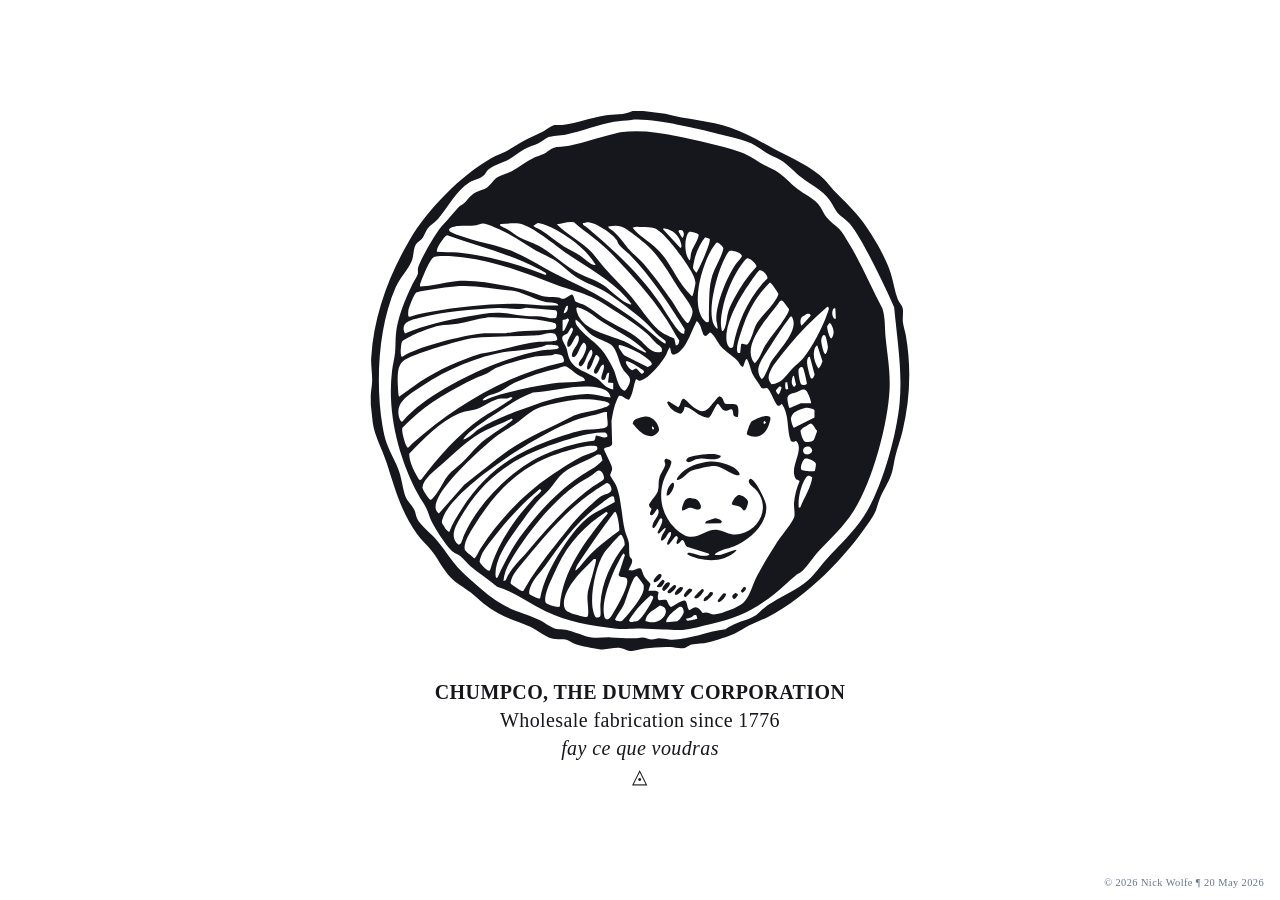
==== public/index.html @ cc437ed2 "created public folder and updated wrangler config" ====
<!DOCTYPE html>
<html lang="en">
<head>
  <meta charset="UTF-8">
  <meta name="viewport" content="width=device-width, initial-scale=1.0">
  <title>ChumpCo, The Dummy Corporation</title>
  <style>
    :root {
      --gap: clamp(1rem, 3vmin, 2.5rem);
      --art-size: min(60vmin, 540px);
    }

    *,
    *::before,
    *::after { box-sizing: border-box; }

    body {
      margin: 0;
      background: #fff;
      color: #16161D;
      font-family: ui-serif, Georgia, "Times New Roman", serif;
      display: grid;
      place-items: center;
      min-height: 100dvh;
      padding: 2rem;
    }

    main {
      display: flex;
      flex-direction: column;
      align-items: center;
      gap: var(--gap);
      text-align: center;
    }

    .art {
      width: var(--art-size);
      height: var(--art-size);
      display: block;
    }
    .art path {
      fill: #16161D;
    }

    .caption {
      margin: 0;
      font-size: clamp(1rem, 1.6vmin + 0.6rem, 1.25rem);
      letter-spacing: 0.02em;
      line-height: 1.4;
    }

    .stamp {
      position: fixed;
      bottom: 0.75rem;
      right: 1rem;
      margin: 0;
      font-size: 0.65rem;
      color: #63768D;
      letter-spacing: 0.04em;
    }
  </style>
</head>
<body>
  <main>
<svg class="art" xmlns="http://www.w3.org/2000/svg" viewBox="0 0 146.47 146.87"><path d="m74.11 0 6.02.76c5.81 1.62 12.12 1.81 17.78 3.8 4.42 1.55 7.79 3.62 11.85 5.78 4.34 2.31 10.32 4.85 13.69 8.37.85.89 1.6 1.93 2.45 2.82 2.9 3.02 5.67 5.42 8.13 8.89 2.74 3.85 5.96 9.22 7.4 13.71.72 2.25 1.07 5.05 1.94 7.17.31.74 1.2 1.71 1.33 2.39.2 1.12-.09 2.62.04 3.8.12 1.06.59 2.4.79 3.53 1.53 8.81 1.17 17.33-.88 26.02-.55 2.32-1.38 4.53-1.95 6.8-.37 1.47-.51 3-.94 4.46-.81 2.76-2.75 5.22-3.59 7.92s-.89 3.03-2.45 5.34c-6.73 9.94-16.97 20.46-27.67 26.04-1.66.86-3.4 1.46-5.04 2.27-1.33.65-2.65 1.63-3.99 2.25-1.99.92-4.96 1.82-7.11 2.37-1.72.44-3.11.33-4.64.64-.47.09-1.18.66-1.68.83-1.38.48-2.7-.07-4.09-.15-1.99-.11-4.94.13-6.94.38-1.07.14-3.04.74-3.97.69-.7-.03-1.88-.74-2.77-.83-1.98-.2-3.62.67-5.72.33-1.79-.29-4.66-.79-6.33-1.35-.9-.3-1.66-.98-2.51-1.21-1.08-.29-2.11-.09-3.18-.18-2.1-.17-4.72-2.46-6.69-3.38-2.87-1.34-5.78-2.04-8.72-3.63-3.21-1.74-4.7-3.34-7.37-5.57-1.41-1.18-3.05-2.05-4.48-3.19-2.85-2.28-4.1-5.56-6.32-8.31-1.29-1.6-2.64-2.65-3.91-4.48-4.56-6.55-5.95-12.32-8.36-19.69-1.17-3.58-3.14-6.91-3.69-10.7l-.53-4.96c.03-.84-.04-1.68 0-2.52.05-1.13.31-2.38.36-3.53.1-2.11-.37-4.51-.24-6.6.71-11.45 4.77-22.36 10.53-32.16 4.78-8.12 13.96-17.53 22.21-22.15 1.16-.65 2.54-1.07 3.71-1.68 1.53-.8 3.04-1.88 4.59-2.72 1.86-1.01 3.85-1.8 5.72-2.79.85-.45 2.32-1.64 3.17-1.74.63-.07 1.33.04 2.01-.03 3.64-.38 7.83-2.02 11.58-2.57 2.5-.37 5.28-.1 7.58-1.23h2.88Zm-3.27 2.43c-1.53.2-3.23.23-4.65.51-4.34.83-8.92 2.6-13.28 3.51-1.3.27-3.6.27-4.69.7-.77.31-1.74 1.24-2.57 1.63-1.26.6-2.58.92-3.88 1.64-1.51.83-2.85 2.04-4.35 2.84-1.59.84-4.51 1.61-5.63 2.88-.3.34-.53.85-.85 1.19-1 1.1-2.76 1.26-4.04 2.07-3.75 2.4-5.78 6.7-8.55 9.92-.81.94-2.2 1.73-2.87 2.64-.53.71-.88 1.85-1.39 2.57-.47.66-1.41 1.09-1.83 1.77-.69 1.11-.57 3.15-1.08 4.44-.85 2.17-3.26 4.68-4.36 7.15-4.79 10.77-5.54 26-3.66 37.52.7 4.27 1.4 5.81 3.26 9.56 1.75 3.54 1.79 4.82 2.61 8.54.59 2.66 1.64 2.84 2.74 4.81.47.84.46 1.76.87 2.61.93 1.89 3.8 4.02 5.22 5.69 2.9 3.42 4.56 6.74 8.15 9.83 2.57 2.21 4.95 4.57 7.76 6.51 4.33 2.99 7.55 3.34 11.99 5.4 1.39.64 3.4 2.29 4.8 2.51.78.12 1.57.05 2.43.2 2.26.4 5.11 1.88 7.13 2.1 1.57.17 3.53-.06 5.16 0 2.14.07 4.14.31 6.35.25.7-.02 1.6-.26 2.27-.25.77 0 1.81.57 2.53.6.55.02 1.32-.36 1.91-.36.96 0 2.23.33 3.24.37 4.48.16 10.33-2.36 14.9-2.84 2.12-1.5 4.22-2.05 6.56-2.91s2.31-1.57 3.97-2.86c2.65-2.06 6.47-3.75 9.38-5.61 3.79-2.41 4.88-4.69 7.74-7.85 3.52-3.88 7.06-6.96 9.99-11.47 4.89-7.54 8.92-21.95 9.73-30.91.79-8.77-.7-17.27-1.49-25.96-2.15-4.83-4.5-9.68-6.96-14.39-1.32-2.52-3.36-6.25-5.16-8.39-.93-1.12-2.43-1.87-3.3-2.94-.79-.97-1.35-2.38-2.11-3.4-2-2.71-5.1-4.14-7.66-6.13-1.95-1.52-3.59-3.55-5.74-4.81-1.1-.65-2.39-1.12-3.52-1.76-1.43-.8-3-2.11-4.44-2.75-1.53-.68-3.84-1.25-5.5-1.7C93.25 5.82 88 4.57 83.2 3.65c-3.26-.62-9.23-1.63-12.4-1.21Z"/><path d="M117.34 125.14c-.48.45-1.18.72-1.69 1.12-1.95 1.56-3.76 3.44-5.76 5.03-5.68 4.5-10.23 6.56-17.32 8.22-2.18.51-5.61 1.41-7.74 1.62-1.39.13-3.67-.08-5.16-.11-2.42-.06-4.89-.33-7.31-.25-2.24.07-3.78.28-6.09-.01-6.83-.85-12.6-1.78-18.86-4.76-4.45-2.12-8.32-5.18-13.03-6.63-2.3-1.97-5.06-3.64-7.33-5.62-.9-.78-1.74-1.92-2.64-2.63-.61-.48-1.35-.69-1.96-1.15-1.74-1.32-4.96-6.38-5.95-8.44-.53-1.09-.82-2.37-1.35-3.44-.63-1.27-1.62-2.61-2.32-3.92-5.29-9.87-8.42-22.23-7.04-33.46.2-1.65.66-3.28.82-4.93s.09-3.37.24-5.03c.4-4.45 2.51-9.53 4.45-13.54.33-.67 1.56-2.55 1.55-3.13 0-1.2-.18-1.06.33-2.3 1.11-2.7 4.72-9.14 6.73-11.14 1.45-1.45 2.44-2.82 3.78-4.25.53-.56 1-.72 1.51-1.13 1.2-.99 1.65-2.16 3.27-3.08.97-.55 2.35-.79 3.19-1.37s1.73-1.99 2.49-2.57c.81-.62 3.13-1.31 4.21-1.87 2.2-1.13 3.95-2.73 6.29-3.78.74-.33 1.65-.55 2.35-.89.75-.36 1.98-1.47 2.64-1.67 1.17-.35 3.06-.3 4.35-.56 4.55-.92 9.28-2.64 13.85-3.66 5.37-.68 10.25 0 15.52 1.09s11.88 2.49 17.09 4.25c2.63.89 3.99 2.11 6.3 3.41 1.41.79 2.99 1.34 4.31 2.28 1.77 1.26 3.23 2.97 4.94 4.29s4.4 2.61 5.75 4.2c.85.99 1.41 2.51 2.22 3.54.99 1.26 2.56 2.26 3.6 3.36.7.74 1.64 2.39 2.21 3.31 3.58 5.75 6.2 12.21 9.39 18.18.81 2.55.62 5.26.87 7.89.45 4.77 1.29 9.01 1.08 13.91-.4 9.51-4.66 25.22-9.79 33.26-2.85 4.47-6.13 7.24-9.58 11.04-1.44 1.59-2.93 3.96-4.42 5.36ZM82.98 63.79c.7-.06.9-.75.93-1.35-1.22-1.88-2.24-3.9-3.47-5.76-4.31-6.48-9.67-12.43-15.08-18.01-3.04-3.14-6.79-5.52-10.08-8.39-1.59-.29-3.12.31-4.67.54 2.77 2.84 6.61 4.62 9.35 7.49 1.3 1.36 2.39 2.98 3.65 4.38 2.36 2.63 4.92 5.09 7.2 7.79 2.47 2.92 4.62 6.55 7.49 9.06 1.4 1.22 2.64 1.53 4.25 2.34zm2.27-3.25.16-1.15c-4.26-6.99-9.08-14.21-14.77-20.12-.86-.9-2.63-2.24-3.24-3.11-.24-.34-.28-.72-.5-1.06-1.11-1.78-5.62-4.72-7.73-4.87-.51-.04-.98.2-1.48.23-.06.73.68.81 1.14 1.2C66.59 38.28 73 44.1 78.89 52.6c1.07 1.55 4.41 7.4 5.89 7.9.15.05.31.09.47.05Zm-24.09-18.7c-1.65-2.78-4.19-5.16-6.8-7.05-1.94-1.41-6.22-4.01-8.55-4.29-.56-.07-1.09.46-1.56.73 0 .24 1.46.83 1.76 1 2.33 1.34 4.27 3.2 6.52 4.63 1.42.89 3.09 1.58 4.46 2.49.65.43 3.45 3.01 4.16 2.5Zm19.06 21.35c0-.24.04-.46-.11-.67-.17-.24-1.34-.99-1.69-1.31-1.35-1.24-2.58-2.76-3.95-3.96-2.69-2.36-6.72-5.44-9.67-7.47-2.79-1.92-6.2-2.81-8.95-4.6-1.8-1.17-3.4-2.96-5.18-4.18s-3.92-2.04-5.78-3.09c-2.53-1.44-4.9-3.15-7.47-4.52-1.44-.77-5.53-2.84-7.02-2.82-.35 0-1.2.39-1.69.47-1.61.26-3.37.04-5.01.27-.52.07-3.05.45-2.23 1.37.22.25 2.36 1.09 2.82 1.26 4.91 1.81 10.13 2.43 15.01 4.53 3.64 1.57 6.96 3.78 10.47 5.6 5.19 2.69 9.83 4.58 14.86 7.8 4.34 2.77 8.4 5.57 12.24 8.98.34.3 3.04 2.69 3.36 2.34ZM35.28 30.71l-.12.39c.05.26 1.8.96 2.17 1.18 1.04.6 2.01 1.51 3.08 2.08 1.63.87 3.6 1.44 5.24 2.31 3.43 1.82 6.54 4.87 9.88 6.91 2.64 1.61 5.46 2.12 8.01 3.98 1.77 1.3 4.88 4.49 6.87 5 .15.04.41.14.45-.1.02-.1-1.09-1.43-1.26-1.62-4.46-5.01-10.7-8.24-16.17-12.01-3.04-2.09-9.78-7.82-13.12-8.22-1.67-.2-3.37.12-5.04.1Zm29.35.71c-.29.31 1.2 1.16 1.44 1.38 1.59 1.41 2.55 2.96 3.89 4.5s3.23 3.01 4.61 4.62c2.33 2.71 5.12 6.53 7.17 9.49 1.11 1.6 2 3.42 3.21 4.94.22.28.82 1.05 1.07 1.22.32.22.47-.07.63-.34.42-.69.96-2.04.86-2.84-.19-1.51-2.66-4.46-3.59-5.88-2.72-4.19-5.2-8.88-8.99-12.23-1.25-1.11-5.31-4.4-6.69-4.82-1.29-.39-2.32-.27-3.62-.03Zm6.6.36c1.78 2.23 4.33 3.62 6.41 5.52 3.98 3.62 5.68 9.43 9.71 13.06.12-.1.21-.18.27-.33.17-.44.67-2.79.69-3.26.07-1.59-2.15-4.78-3.08-6.16-1.46-2.14-5.77-7.93-8.07-8.72-1.18-.4-2.16-.32-3.37-.35-.94-.03-1.61-.27-2.57.24Zm8.46.12-.19.29 4.73 5.1c.49-.31.25-.88.14-1.34-.4-1.74-1.85-3.24-3.53-3.78-.19-.06-1.04-.3-1.15-.27m4.33.49c-.14.04-.32.21-.31.38l1 1.76c.77-.67.56-2.47-.69-2.14m2.64.49c-.63.18-1 2.19-1.05 2.79-.12 1.56.03 3.8 1.14 4.98.18 0 .29-1.61.36-1.92.34-1.5 1.24-2.53 1.76-3.87.14-.37.51-1.14.15-1.39s-1.95-.71-2.36-.59M18 38.25c1.89.14 3.81.06 5.69.24 6.85.68 13.54 2.43 20.03 4.67 1.23.42 2.43.94 3.65 1.39.43.08.48-.24.17-.54-.24-.23-1.45-.83-1.84-1.04-7.85-4.1-16.6-6.2-24.9-9.15-.61 0-3.01 3.51-2.79 4.41Zm72.95-3.92c-1.48 1.9-2.52 4.18-3 6.55-.08.37-.33 1.57-.3 1.85.04.34.68.97.9 1.27.24 0 1.68-3.29 1.88-3.75.44-1.03.91-2.1 1.27-3.17.16-.48.72-1.91.45-2.31l-1.21-.44Zm3.25 1.42c-.34.07-1.39 1.72-1.61 2.1-2.51 4.3-5.61 14.83-2 18.98.35.4.68.78 1.27.55.22-.15.09-1.98.11-2.41.16-3.45-.1-7.07.99-10.4.62-1.87 1.73-3.65 2.43-5.49.14-.38.61-1.61.48-1.91-.14-.34-1.27-1.5-1.66-1.43Zm3.49 2.28c-.78.23-2.29 3.97-2.61 4.83-1.36 3.68-3.53 11.83-1.7 15.37.2.38.48.71.8 1 .2-.14.16-.19.15-.38-.03-.66-.33-1.57-.34-2.31-.04-4.21 2.85-11.31 5.23-14.8.27-.39 1.71-1.96 1.73-2.23.1-.98-2.62-1.67-3.27-1.47ZM79.13 65.45c.34-1.37-.61-1.46-1.42-2.2s-1.53-1.74-2.39-2.52c-1.69-1.51-3.99-3.18-5.89-4.42-2.55-1.67-6.74-4.5-9.38-5.73s-6.37-2.15-9.26-3.21c-8.43-3.1-16.36-6.48-25.43-7.54-1.92-.22-6.44-.71-8.13-.13-.55.19-1.28 1.6-1.57 2.15-.37.68-2.57 5.52-2.22 5.88 3.25-.1 6.44-1.11 9.65-1.44 4.39-.44 9.18.47 13.53 1.22 3.63.62 5.8 1.21 9.2 2.55 2.12.84 3.33.35 5.32.67.44.07.62.4 1.2.36s2.12-1.24 2.38-1.19c.61.11.57 1.63 1.11 2.01.43.3 1.75.61 2.4.95 1.66.86 3.24 2.28 4.85 3.31 3.13 2 7.21 3.61 10 5.95 1.69 1.41 3.51 4.25 6.04 3.34Zm16.44-5.62c.27.2.71-.79.78-.96.5-1.36.49-3.04.94-4.46.34-1.08 1.05-2.44 1.58-3.45 1.62-3.1 3.65-6.03 6.03-8.59.1-.85-2-2.52-2.61-2.27s-2.44 3.14-2.86 3.87c-1.63 2.83-2.99 6.33-3.66 9.53-.42 2.01-.86 4.35-.2 6.33m10.15-16.52c-.24.07-1.81 2.29-2.1 2.7-2.88 3.96-7.36 11.37-6.85 16.4.08.83.76 2.79 1.78 1.78 1.14-6.36 3.82-12.48 8.05-17.36.23-.26 1.25-1.17 1.3-1.35.17-.7-1.37-2.41-2.17-2.17Zm3.35 3.73c-.14-.14-.37-.22-.5-.4-3.07 2.95-5.45 6.84-6.9 10.84-.62 1.71-2.2 5.95-2.04 7.56.06.6.17.88.84.78l.26-2.38c.5-.4 1.07.14 1.47.1 1-.1 2.07-4.48 2.6-5.43 1.31-2.34 4.04-4.54 5.47-7 .19-.32.69-1.15.57-1.47-.14-.35-1.48-2.31-1.78-2.6Zm-58.1 5.84c.04-.24-.14-.36-.33-.45-.65-.29-2.2-.26-3.03-.45-2.79-.65-5.65-2.35-8.48-3.03-4.57-.34-9.2-1.36-13.75-1.34-3.3.01-7.24.66-10.54 1.21-.83.14-1.67.26-2.47.53-.54.35-2.03 4.18-2.13 4.94-.04.31-.19 1.72.24 1.69.38-.02 1.69-.52 2.24-.64 1.22-.28 2.46-.53 3.7-.74 7.57-1.31 15.19-2.07 22.86-2.17 2.54-.03 5.14.38 7.67.46 1.34.04 2.68-.04 4.02 0Zm60.51-1.3c-.14.04-.24.17-.32.28-2.57 3.8-9.49 10.63-7.46 15.61.18.45.42.81.8 1.12 1.32-1.33 1.83-3.21 2.77-4.78 1.57-2.64 3.9-5.01 5.5-7.69.27-.45 1.16-1.82.97-2.26-.05-.12-1.51-2.03-1.61-2.11-.21-.17-.36-.23-.64-.15ZM53.6 53c-.27-.04-.31 0-.46.2-.17.23-.73 1.7-.61 1.84.96-.23 1.15-1.16 1.08-2.04Zm70.58.25c-3.91 3.32-7.52 6.97-10.74 10.97-1.3 1.6-3.92 4.7-4.7 6.45-.65 1.45-.84 2.34.26 3.62 2.68-.04 4.04-2.49 5.63-4.2.95-1.03 2.17-1.87 3.05-2.94 2.42-2.93 5.1-8.13 6.39-11.71.12-.33.65-1.68.52-1.89-.06-.1-.29-.31-.41-.29Zm-67.98.13c-.54.1-.13 1.18-.01 1.53 1.59 4.79 8.57 5.93 12.61 7.66 1.85.8 3.53 2.2 5.35 2.92.26.1.6.35.8.04-3.39-3.59-7.99-5.66-12.1-8.28-1.73-1.11-3.52-2.71-5.41-3.46-.2-.08-1.12-.42-1.24-.4Zm-13.89.13c-2.52.74-5.12-.02-7.7.09-7.19.31-14.53.98-21.52 2.69-2.26.55-5.23 1.23-3.78 4.24 5.4-2.31 11.29-3.55 17.07-4.62 3.26-.61 6.05-1.19 9.43-1 2.15.12 4.33.66 6.48.84 1.25.1 2.71-.01 3.95.12 1.34.14 2.66.7 4.06.46.27-.09.71-1.85 0-2.12l-7.98-.71Zm84.05.23c-.63-.5-.82.83-.83 1.24 0 .55.27 1.67.97 1.5zm-7.81 1.44c-.1.03-1.13.71-1.23.81-.52.53-.61 1.8-.12 2.4l2.44-2.71c-.04-.6-.62-.62-1.09-.49Zm-4.32.71c-.15.04-.52.61-.66.79-1.61 2.13-3.24 4.67-4.7 6.93-1 1.55-3.33 4.78-3.46 6.49-.08.99.23 2.05.89 2.8.68.16 2.15-3.9 2.52-4.55 1.67-2.87 7.7-8.48 5.87-12.12-.1-.21-.16-.43-.46-.35Zm-82.48.25c-2.97.31-5.31 1.22-8.09 1.74-1.64.3-3.46.23-5.09.54-1.85.36-4.65 1.44-6.41 2.23-.59.27-3.38 1.62-3.62 2.01-.29.46-.42 2.63-.37 3.22.15 1.65.51.85 1.43.36 4.66-2.49 14.69-4.94 20-5.66 2.42-.33 4.78.02 7.15-.16 1.03-.08 2.18-.39 3.24-.48 2.51-.21 5.05-.17 7.55-.36.55-.04 2.04-.12 2.46-.3.62-.27.59-1.16.12-1.55-.29-.24-2.11-.53-2.61-.63-3.52-.64-6.95-.76-10.52-.87-1.72-.05-3.51-.28-5.24-.1Zm20.42 3.69c.18.02.28 0 .43-.11.13-.1 1.35-2.79 1.34-2.95l-.38-.4c-.37.36-.89.38-1.38.46v3Zm3.59-3.12c-.35.95.42 1.82 1.02 2.52 1.98 2.34 4.68 3.81 6.51 6.32 1 1.37 2.29 3.55 2.92 5.11.58 1.42 1.12 4.8 2.65 5.39.45.17.79-.57 1.02-.95 1.7-2.91-.33-3.07-1.48-5.19-.9-1.67-1.5-5.26-3.01-6.34-1.39-.99-3.69-1.63-5.19-2.61-1.67-1.09-2.77-3.13-4.45-4.25Zm19.78 73.74h1.98c.09 0 .73.3.77.44-.07.55-.48 1.67.06 2.09.32.25 1.59-.27 2.15.1.33.62.47 1.39 1.12 1.79.26.05 2.94-1.92 3.8-1.75.7.13.6 2.25 1.27 2.68 1.83-1.4 2.34-.99 3.56.76 1.35-.59 2.2.47 3.43.34 1.87-.2 6.17-1.85 7.59-3.08 1.8-1.57 2.59-5.07 3.75-7.28 1.55-2.92 3.56-6.23 5.37-9.02.99-1.53 4.64-5.93 4.84-7.27.17-1.1-.19-2.48-.1-3.69.14-1.92.75-4.14 1.51-5.89-.41-.51-.73-.07-1.12-.77-1.4-2.52 1.14-5.94.9-8.58-.05-.57-.27-1.18-.72-1.56-.12-.05-.89.48-1.44 0-1.19-3.22-.35-7.22-2.46-10.13-.21.22-.54.57-.86.57-.83 0-2.09-4.13-3.09-4.78-.39-.26-1.09.3-1.63-.17-.65-1.27-1.82-2.55-2.42-3.82s-.73-2.71-1.42-3.92c-.47-.34-.9 1.87-1.07 1.99-.51.36-1.15-1.08-1.45-1.44-1.23-1.49-3.32-2.53-4.61-4.02-.53-.62-2.31-3.95-2.98-3.82-.37.07-.99 1.53-1.69.7-.27-.32-.71-2.02-1-2.6-.24-.47-.52-.89-.92-1.23-1.04 1.93-1.7 4.05-2.8 5.95-.79 1.37-1.96 3.06-3.65 3.26-.76-.41-.5-1.36-.86-2.02-.49.55-.64 1.32-1 2-1.09 2.06-3.9 5.4-5.9 6.56-.37.21-1.04.61-1.46.53-.28-.05-.66-.59-.87-.34-.75 1.79-.72 3.89-1.88 5.5-.79.09-2.1-1.57-2.8-.94-.09.08-.39.78-.47.96-.81 1.78-1.15 3.79-1.49 5.71l.19 6.31c-.25 1.01-2.15.79-2.21 1.35s2.03 3.95 2.19 5.22c.1.78-.57 1.52-.52 1.96.04.34 1.31 2.1 1.55 2.63 1.47 3.22 1.56 8.7 2.43 12.31.26 1.08.96 2.46 1.11 3.44.13.86-.02 3.2.28 3.79.12.23.44.38.53.67.35 1.13-.64 1.98-.9 3 .4-.03.86.05 1.25 0 .59-.09 1.59-.87 2.12-.42.27.23.57 1.56.9 2.1.45.73 1.15 1.36 1.7 2l-.58 1.84Zm49.34-72.89c-.06 0-.68.85-.72.96-.16.45.62 3.35 1.08 3.35 1.15-1.22.63-3.16-.36-4.31M65.95 75.78v-1.8l-1.42-.14.34-2.62c-.87-.18-.77 1.31-1.2 1.74-.23.23-.73.28-.9-.06-.32-.65 1.09-3.03.54-3.96-1.04-.04-1.27 2.74-2.19 2.5-.1-.03-.35-.25-.39-.35-.28-.64 1.44-2.81 1.48-3.81.02-.41-.46-.62-.7-.93-.09-.05-.21.02-.29.08-.33.26-.97 2.66-1.46 3.34-.92 1.29-1.1.09-.78-.9.39-1.21 1.97-2.82 1.02-4.01-1.05.58-1.75 4.33-2.77 4.53-.5.1-.76-.37-.62-.85.07-.25.98-1.48 1.2-1.92.52-1.07 1.45-2.88.16-3.68-1.02.51-1.67 3.82-2.64 3.96-.85.12-.64-.69-.47-1.2.42-1.25 1.71-2.39 1.74-3.78.01-.49-.08-1.12-.73-.72-.16.1-1 1.89-1.32 2.28-.16.2-.76.93-1.02.55-.54-1.54 1.3-3.38 1.46-4.56.05-.34-.27-.61-.56-.43-.33.37-.51.98-.84 1.32-.35.36-1 .53-1.31.85-.71.74.67 2.44.95 3.22s.34 1.75.66 2.58c1.29 3.35 4.77 3.79 7.39 5.56 1.58 1.07 2.61 2.93 4.66 3.19ZM7.69 77.7l5.91-4.22c5.03-3.24 10.55-5.68 16.25-7.49 5.16-.65 10.73-2.7 15.82-3.24.79-.08 4.84.17 5.05-.59.08-.29-.32-1.41-.68-1.57-1.26-.57-2.76.16-4.06.31-.55.06-1.34.11-1.9.13-4.67.22-9.35.24-14.03.48-3.48.18-7.13 1.33-10.46 2.37-2.49.78-8.99 2.72-10.81 4.18-1.29 1.03-1.39 2.97-1.45 4.54-.03.61.12 4.92.37 5.1Zm115.9-16.64c-.73-.63-1.06.95-1.06 1.47 0 .6.52 2.73.81 3.27.58 1.08.99-1.17 1-1.59s-.53-2.96-.75-3.15m-75.53 2.52c-.46.07-1.04.4-1.53.51-4.1.99-8.36 1-12.47 1.92-8.23 1.84-15.87 5.66-22.7 10.51-2.16 1.54-4.29 3.27-3.77 6.24.08.45.47 1.97 1.04 1.71 3.14-3.67 7.22-6.47 11.35-8.91 7.85-4.64 17.31-8.65 26.29-10.4.29-.06.61-.15.9-.18.52-.05 4 .05 4-.66-.15-.15-.23-.44-.42-.52-.3-.11-2.36-.29-2.71-.23Zm19.45-.03c0 .27-.15.43-.06.71.1.3 1.32 2.08 1.58 2.27l6.27 3.09c1.25-.43 1.55-.75.54-1.76-1.97-1.98-5.66-3.62-8.34-4.31Zm53.95.24c-.28-.2-.66.73-.72.89-.62 1.76.06 3.82 1.02 5.34.63-.48.83-1.25 1.11-1.96l-1.41-4.28Zm-71.24 2.3c-.29.03-.66.27-1 .33-1.26.19-2.57.12-3.82.25-2.45.25-9.13 2.2-11.39 3.23-.76.35-1.52 1.03-2.29 1.43-.97.5-2.13.84-3.12 1.31-6.54 3.1-12.74 6.59-18.02 11.59-.28.27-1.9 1.81-1.97 1.98-.33.77.73 4.61 1.32 5.27.12.14.12.16.3.07.23-.12.8-.84 1.07-1.09 11.59-10.29 25.75-18.84 41.06-22.13.45-.31 0-1.47-.34-1.8-.28-.28-1.39-.49-1.77-.45Zm69.2.7c-.74.15-.75 1.37-.72 1.98.03.57.7 3.44.97 3.82.46.65.95-.55 1.05-.94l-1.31-4.86Zm-49.81 1.23c-.67.08.22 1.32.42 1.58.18.23.84.93 1.11.88l.98-.46c.41.04 1.24 1.34 1.59 1.43.3.08.81-.4.52-.77-.21-.27-2.01-1.43-2.42-1.66-.36-.21-1.91-1.02-2.21-.99Zm-11.33 5.36c-.08-1.01-1.26-1.16-2.03-1.63s-2.77-2.38-3.52-2.3c-.38.04-1.19.38-1.67.49-4.12.93-7.6 2.08-11.48 3.74-1.94.83-3.07 1.9-4.72 2.72-1.27.64-3.14.78-4.16 1.84-.25.26-.41.55.09.45s1.41-.6 1.97-.79c4.91-1.63 11.47-3 16.61-3.77 2.07-.31 4.13-.23 6.2-.4.9-.07 1.81-.23 2.7-.36Zm58.8-3.79c-.06 0-.62.53-.66.61-.24.41.08 2.24.2 2.81.06.26.34 1.29.52 1.4.31.18 1.33.12 1.5-.31-.08-.63-.84-4.12-1.15-4.37-.1-.08-.28-.12-.42-.14Zm-1.97 2.47c-.39-.31-.61 1.44-.61 1.62.01.53.25 1.05.67 1.38l.51-.63-.57-2.36Zm-1.82 1.7h-.46c-.13.33-.19 1.9.19 2.01l.53-.19zm-48.06 4.18c-.17-1.58-1.59-2.26-2.97-2.6-5.42-1.35-12.59.89-18.13 1.22-3.01 1.07-5.72 2.81-8.36 4.59s-7.77 5-9.93 7.22c-.1.11-.76.87-.65.96 1.75-.38 2.91-2 4.35-2.9 4.51-2.8 10.46-4.95 15.49-6.69 4.67-1.62 8.69-2.49 13.67-2.75 2.25-.12 4.33.72 6.53.96Zm45.89-2.98-.92 1c.09.46.28.86.66 1.14.32.07.71-1.49.88-1.76.01-.26-.4-.41-.62-.38m8.66 4.54c0-.74-.95-3.4-1.56-3.65-.95-.4-1.52.3-2.28.59-.92.36-2.46.45-2.61 1.59-.05.39.29 2.67.66 2.77l2.98-1.31h2.82ZM38.5 77.94c-.54-.28-.87.15-1.39.23-.56.08-1.21-.04-1.79.01-2.05.18-4.67 2.31-6.66 2.93-1.57.5-2.76.35-4.52 1.12-5.34 2.33-9.68 6.92-13.68 11.02.06 2.52 1.41 4.79 2.61 6.93.2.25.52.24.74 0 4.52-6.02 9.84-12.1 16.02-16.47 2.6-1.84 5.77-3.38 8.28-5.27.18-.13.43-.23.39-.51Zm17.71.5c-3.22.39-6.81 1.06-9.92 2.07-2.8.91-4.83 3.18-7.2 4.79-1.87 1.27-3.61 2.08-5.44 3.55-4.21 3.37-13.06 11.66-15.31 16.34-.67 1.4-1.28 3.17.2 4.28l6.89-7.85c4.06-2.99 7.83-6.37 11.95-9.27 5.55-3.9 11.94-6.37 17.9-9.55 2.48-.88 5.18-1.08 7.67-1.92 1.58-.53 3.27-1.14.6-1.92-1.73-.5-5.56-.73-7.34-.51Zm62.23 2.28c-.74.08-2.86.9-3.39 1.41-.26.26-.77 1.12-.77 1.48 0 .42.47 2.38.83 2.54l5.58-2.82v-2.04c-.61-.35-1.54-.64-2.25-.57m-54.17 1.17c-1.01-.09-1.92.43-2.88.66-2.18.54-4.11.85-6.23 1.68-4.61 1.81-9.56 4.59-13.78 7.2-5.98 3.69-19.1 12.55-21.65 19-.15.39-.49 1.18-.36 1.55.07.19.93 1.59 1.09 1.8.24.3.52.58.89.73.8-2.28 2.16-4.39 3.48-6.42 5.85-9.03 13.11-14.57 23.2-18.28 2.74-1.01 6.38-2.29 9.2-2.91 1.7-.38 3.36-.23 5.06-.46.57-.07 2.04-.22 2.12-.88.14-1.2-.27-2.46-.13-3.66Zm-25.95 1.72c-2.22 1.34-4.74 2.08-7.06 3.22-4.39 2.15-8.42 6.15-12.06 9.4-1.56 1.39-4.99 3.89-5.13 6.15-.04.56 1.62 3.07 2.13 3.33.17.09.18.03.3-.06.44-.3 1.25-1.41 1.59-1.89 1.06-1.49 1.85-3.4 3.02-4.78.97-1.14 2.44-2.13 3.54-3.17 1.61-1.53 3-3.36 4.61-4.86 2.74-2.54 6.34-4.45 9.24-6.83l.11-.23zm81.19 1.42c-.11.02-1.69.99-1.88 1.13-.2.16-.71.6-.73.83-.05.5.58 2.51 1.03 2.8.6.39 2.11.29 2.57-.28.1-.13.93-2.39.91-2.53-.59-.42-1.11-2.12-1.91-1.95Zm-56.7 2.41c-3.49.17-6.84 1.17-10.14 2.21-12.94 4.09-21.42 9.05-28.34 21.05-1.28 2.22-3.03 5.3-.42 7.25.22-.05.4-.1.55-.29.28-.34.73-1.93.99-2.49 4.23-9.18 13.55-18.5 22.97-22.23 3.93-1.56 7.99-2.82 12.21-3.25.55-.1.38-1.34.72-1.44.99.05 2.17 1.05 3.03.27-.02-1.08-.66-1.13-1.57-1.09Zm-3.36 3.6c-2.41.23-5.97 1.34-8.34 2.09-10.73 3.41-17.45 10.75-23.22 20.07-.91 1.47-2.63 4.16-2.34 5.92.13.82 1.94 1.77 2.45 2.47l.3.06c.69-.82 1.05-1.86 1.65-2.79 4.92-7.57 11.49-14.57 18.98-19.63 2.56-1.73 6.05-4.04 8.78-5.37.79-.38 3.68-1.16 3.89-1.86.08-.25.06-.68-.21-.82-.29-.14-1.58-.18-1.95-.15Zm60.3.6c-.79-.85-2.61-.14-2.06 1.16.58 1.37 3.29.17 2.06-1.16m-57.18 1.91c-.13-.09-.84-.19-1.02-.05-2.84 1.73-6.55 2.82-9.14 4.9-1.57 1.25-2.61 3.12-3.91 4.61-.91 1.04-2.09 1.96-3 2.99-2.09 2.37-4.31 5.52-6.15 8.12-2.34 3.3-5.25 7.41-5.42 11.6-.01.34.02 1.79.59 1.07 2.1-4.48 4.16-8.53 7.21-12.45 4.6-5.9 8.91-10.71 15.14-14.96 2.09-1.42 4.54-2.38 6.18-4.37.02-.08-.42-1.41-.48-1.46m58.27 4.26c.04-.53.4-1.65.15-2.08-.37-.63-2.38-1.52-2.95-1.14-.54.36-1.35 2.4-.9 2.96.12.15 1.78.38 2.11.41.3.02 1.45.06 1.59-.14ZM36.1 127.82l.61-.17c1.21-3.15 3.81-5.37 5.93-7.86 5.79-6.8 10.55-12.41 17.88-17.72.45-.32 2.66-1.67 2.8-1.87.33-.46-.1-1.66-.5-2.04-1.05-.99-1.55.08-2.42.68-1.48 1.02-3.09 1.83-4.56 2.87-6.76 4.77-13.75 13.67-17.92 20.8-.95 1.62-1.69 3.4-1.82 5.31m80.33-19.91.43-.11c1.03-2.72 2.85-5.24 3.23-8.16-.73-.48-1.17-.7-1.73.08-1.37 1.93-2.25 5.86-1.94 8.19Zm-52.31-6.69c-.4.09-2.72 1.69-3.24 2.04-8.3 5.64-14.04 13.04-20.41 20.6-.84.99-1.85 2.28-2.22 3.53-.09.32-.31.96-.13 1.21.15.2 1.88 1.34 2.21 1.51.23.12.96.53 1.16.41 2.57-4.57 5.72-8.75 9-12.83 2.18-2.72 4.96-6.41 7.43-8.76 1.23-1.17 3.47-3.25 4.81-4.19.79-.56 2.69-.69 2.74-1.82.03-.63-.61-1.87-1.34-1.71Zm-18.23 1.67c-4.13 3.46-7.82 7.29-11.16 11.51-1.27 1.61-4.05 4.92-4.72 6.67-.13.33-.43 1.21-.39 1.52.05.36 1.95 2.52 2.6 2.44l.26-.17c2.11-7.51 6.74-13.93 11.94-19.59.39-.42 1.75-1.58 1.93-1.92.13-.25-.21-.53-.46-.47Zm20.27 2.05s-.44-.14-.53-.14c-.36 0-2.05 1.27-2.48 1.58-7.03 5.05-10.75 10.44-15.69 17.28-1.34 1.86-3.3 3.69-4.06 5.89-.15.44-.5 1.54-.18 1.87.29.3 2.56 1.35 2.83 1.14.9-4.64 3.08-8.93 5.58-12.89 1.83-2.9 4.62-6.89 7.31-9 2.26-1.77 5.01-2.81 7.44-4.32zm-14.73 29.81c.73-9.84 7.11-17.98 13.08-25.34l-.42-.4c-5.73 3.61-10.34 8.53-13.23 14.68-.9 1.92-2.16 4.54-2.87 6.49-.3.84-.88 2.88-.32 3.62.3.39 3.45 1.45 3.75.95Zm4.21-9.81c.13.13 1.2-.99 1.32-1.14 1.43-1.65 2.41-2.93 4.07-4.44 2.06-1.87 4.29-3.57 6.54-5.21.21-.7-.5-5.02-1.08-5.16-.28.08-.46.46-.64.68-3 3.92-6.16 8.54-8.92 12.66-.55.82-1.11 1.61-1.29 2.6Zm12.31-9.7c-.42.11-4.03 4.28-4.45 4.91-2.21 3.36-3.72 10.84-3.19 14.8.07.52.51 2.66 1.04 2.8.26.07 1-.12 1.09-.43.18-.6-.02-2.31.02-3.09.35-5.93 2.94-11.5 6.57-16.09.12-.42-.08-1.23-.21-1.66-.1-.31-.47-1.35-.88-1.24Zm.82 5.02c-.26 0-2.24 4.05-2.48 4.59-1.42 3.18-3.5 8.79-2.83 12.22.13.68.19 1.17 1.01 1.17.52 0 1.12-1.12 1.41-1.56 1.16-1.78 3.74-6.56 3.9-8.56.17-2.17-1.61-.58-2.4-1.92l1.75-5.45-.37-.48Zm-7.5 1.69c-.05-.07-.57-.19-.66-.02-1.97 2.03-4.09 3.94-5.74 6.26-1.29 1.82-3.09 5.03-2.02 7.27.46.96 2.78 1.53 3.76 1.75.4.09 1.8.45 2.09.43.32-.02.38-.4.41-.65.23-1.94-.39-3.83-.1-5.86.19-1.32 2.53-8.8 2.25-9.18Zm10.88 4.56c-.98.26-2.75 6.59-3.3 7.74-.62 1.31-1.72 2.65-2.4 3.96-.1.61 1.45.6 1.82.49.16-.05.37-.32.51-.45 1.55-1.59 5.16-5.99 5.44-8.1.04-.29.06-1.02-.02-1.28-.04-.13-1.42-1.97-1.59-2.13-.14-.13-.23-.29-.46-.23m.95 11.81c.49-.44 1.18-1.39 1.58-1.96.43-.6 2.3-3.61 2.16-4.15-.09-.24-.58-.49-.82-.39-1.63 1.41-3.16 2.95-4.42 4.7-.29.4-1.11 1.5-1.25 1.87-.04.11-.13.2-.04.32.09.13.2.23.37.24.2.02 1.66-.19 1.88-.27.14-.05.41-.26.53-.37Zm1.6.41c1.49.49 2.7.54 4.07-.31 1.74-1.08 2.33-3.47-.1-3.95-1.56 1.2-3.76 2-3.96 4.26Zm9.2-3.82c-.11.04-1.68 1.28-1.88 1.47-.26.23-.62.58-.83.84s-1.1 1.55-.73 1.8l2.92-.21c.16-.05.66-.59.8-.76.34-.4.99-1.3.96-1.79-.03-.75-.35-1.63-1.24-1.36Zm1.84 3.22c.09.2.16.46.42.48s1.64-.24 1.96-.32c.18-.05.68-.14.71-.34l-.27-.78c-.62-.41-.95.35-1.54.62-.39.18-.86.28-1.28.34"/><path d="M82.66 113.39c.78.77 2.29 1.92 3.34 2.24 3.19.96 5.25-2.11 8.4-1.68 2.41.33 3.4 1.8 6.26 1.04 5.49-1.46 8.1-7.72 3.97-12.11-.51-.54-2.26-1.64-1.72-2.55.33-.55.7-.2 1.06.09 1.14.93 3.46 5.52 3.59 6.96.45 4.96-4.65 9.38-8.84 11.06-1.72.69-3.76.86-5.18 2.13 0 .39 1.65.09 1.94.02 1.31-.29 2.53-1.08 3.87-1.28l.12.24c-2.7 2.65-6.59 3.09-10.16 2.24-.81-.19-2.32-.66-3.01-1.07-.38-.23-.1-.54.19-.55.89-.02 2.41.69 3.4.8.39.04 2.2.14 2.2-.41l-.24-.23-5.84-1.84c-.57-.28-.66-1.64-1.23-1.78-.3-.07-1.02 1.24-1.41 1.06-.81-.37.94-1.79-.34-2.16-.3.02-1.68 2.28-2.05 2.34-.6.11-.35-.47-.22-.81.34-.9 1.11-1.56.9-2.64-.79-.07-1.04 1-1.5 1.56-.86 1.05-1.6 1.17-1.02-.43.26-.73.82-1.3 1.08-2.04-.17-.26-.27-.12-.47.01-.27.18-1.29 1.37-1.39 1.37l-.36-.35c.23-.53 2.06-3.65.95-3.83-.51-.08-1.27 2.58-2 2.61-.6.02-.26-.95-.14-1.29.41-1.17 2.18-2.73 1.2-3.96-.49.32-1.15 2.1-1.86 1.74-.6-.31.24-1.29.2-1.69-.02-.19-.78-.58-.66-1.17.49-1.08 2.1-2.66 2.41-3.71.39-1.29 0-2.57.5-3.94.28-.78 1.37-2.44 1.48-3.09s-.68-1.28.32-1.8c.47.32 1.43.33 1.36 1.08-.1 1.05-1.35 3.03-1.8 4.09-1.97 4.69-.91 10.14 2.7 13.71ZM99.61 80.01c.61.61.34 2.41.27 3.2-1.54.09-1.17-.81-1.44-1.73-.25-.84-1.13-.05-1.64.03-1.24.19-1.58-1.24-2.37-1.89-.87.46-1.8 3.77-2.63 3.82-.42.03-1.6-.41-2.03-.61-1.5-.7-2.7-2.15-4.39-2.38-.09.74-.42 1.48-1.04 1.9-1.6-.35-3.22-1.54-3.73-3.14l.38-.3 2.64 1.65c.76-.4.64-2.5 1.67-2.25.18.04 2.28 2.13 2.8 2.48 1.56 1.05 2.5 1.26 3.94-.09.45-.42 2.46-3.06 2.75-3.09 1.08.19 1.01 1.17 1.5 1.95.79.36 2.79-.09 3.33.45ZM74.55 83.12c1.54-.22 3.09 1.06 3.6 2.46.27.74.46 1.33-.15 1.95-.84.84-1.45 1.07-2.6.8-1.86-.43-2.93-1.95-4.15-3.28.06-.41.31-.86.65-1.11.39-.28 2.13-.76 2.65-.83Zm2.13 2.61c-.35.29-.2.73.12.95l.28-.4-.4-.56ZM107.04 83c.42-.07 1.28-.03 1.59.27.29.27-.26 1.92-.43 2.34-1.04 2.67-3.21 3.76-5.88 2.4-.22-.31.84-3.08 1.2-3.49.47-.51 2.81-1.41 3.51-1.52Zm-.02 1.29c-.29.18-.27.85.12.84l.41-.41-.53-.44Z"/><path d="M92.3 95.35c2.08-.21 6.71.97 7.83 2.9.55.95-.16.92-.85.73-1.89-.54-3.62-2.16-5.61-2.43-1.08-.15-3.96.59-5.17.89-2.08.52-2.15 1.09-3.61 2.26-1.06.84-2.4 1.16-1.08-.48 2.01-2.5 5.42-3.56 8.48-3.87ZM86.55 105.29c.22-.03 1.57.19 1.83.27.89.27 2.2 2.5.87 2.8-.96.22-1.53-.61-2.6-.45-.6.09-1.24.78-1.87.78-.44-.32.4-2.7.92-3.05.09-.06.76-.34.85-.35M99.97 104.45c.83-.22 2.46.95 2.65 1.75.1.4-.49 2.28-.9 2.41-.49.16-.6-.4-.88-.65-.83-.76-1.79-.38-2.63-.97-.09-.29.56-1.45.78-1.71.11-.14.88-.81.98-.83M95.21 93.76c.09.71-1.22.92-1.76.95-1.77.07-3.11-.57-4.99.04-.83.27-1.99 1.3-2.69.4.08-.45.4-.77.8-.96 1.3-.64 5.31-1.03 6.77-.9.66.06 1.23.34 1.86.48ZM91.01 112.23c-.02-.28-.03-.41.19-.59.16-.13 2.18-.83 2.4-.85.62-.04 2.68.73 1.55 1.31l-4.14.12ZM80.46 104.55c.1-1.3.55-2.79 1.73-3.48 1 .59-.74 3.29-1.22 3.45-.16.05-.35.02-.51.03M90.13 129.99c.92.11.27.91-.08 1.36-.32.41-1.46 1.69-1.98 1.03-.13-.17.1-.42.19-.54.16-.21 1.74-1.82 1.87-1.84ZM93.04 130.95c.08.09.01.45-.05.59-.04.09-1.29 1.34-1.43 1.44-.18.13-.95.55-1.02.18.1-1.01.62-1.03 1.2-1.55.24-.22.41-.75.77-.77.06 0 .52.1.53.12ZM81.27 128.33c.51.42-.95 1.88-1.35 2.13-.34.21-.54-.11-.66-.42.15-.63 1.28-2.31 2-1.71ZM82.95 129.05c.53.44-1.12 2.08-1.59 2.13-.34.03-.78-.21-.59-.6.08-.17 1.63-1.65 1.78-1.65.07 0 .36.08.41.12ZM87.4 130.1c.06.2 0 .36-.1.54-.06.09-1.4 1.44-1.5 1.5-.2.13-.42 0-.61-.13-.26-.52 1.24-2.15 1.54-2.14.17 0 .46.21.67.23M78.99 126.05c.61.51-1.36 2.48-1.95 2.02-.51-.4 1.1-1.99 1.39-2.11.13-.05.47.02.57.09ZM84.88 129.63c.37.43-1.23 1.87-1.66 1.97-.13.03-.24.1-.37 0-.66-.49 1.14-2.08 1.39-2.11.08 0 .62.11.64.13ZM96.64 131.29c.09.76-1.16 2.05-1.8 2.23-.28.08-.51-.17-.44-.44.03-.11 1.32-1.72 1.45-1.81.3-.19.46 0 .78.01ZM79.35 127.47c.25-.07.48.2.59.4-.1.52-.63 1.4-1.15 1.57-.24.08-1.16.16-.91-.31.09-.16 1.36-1.64 1.47-1.66M99.12 131.08c.28-.06.81.29.74.62-.01.07-.65.86-.75.92-.49.32-.85-.4-.77-.76.03-.11.67-.76.78-.78M101.5 129.41l.49.2c.34.49-.55 1.22-.95 1.44l-.42-.51.88-1.12Z"/></svg>
<p class="caption"><strong>CHUMPCO, THE DUMMY CORPORATION</strong><br> Wholesale fabrication since 1776<br>
      <i>fay ce que voudras</i><br>
    ◬</p>
  </main>
  <p class="stamp">© 2026 Nick Wolfe ¶ 20 May 2026</p>
</body>
</html>
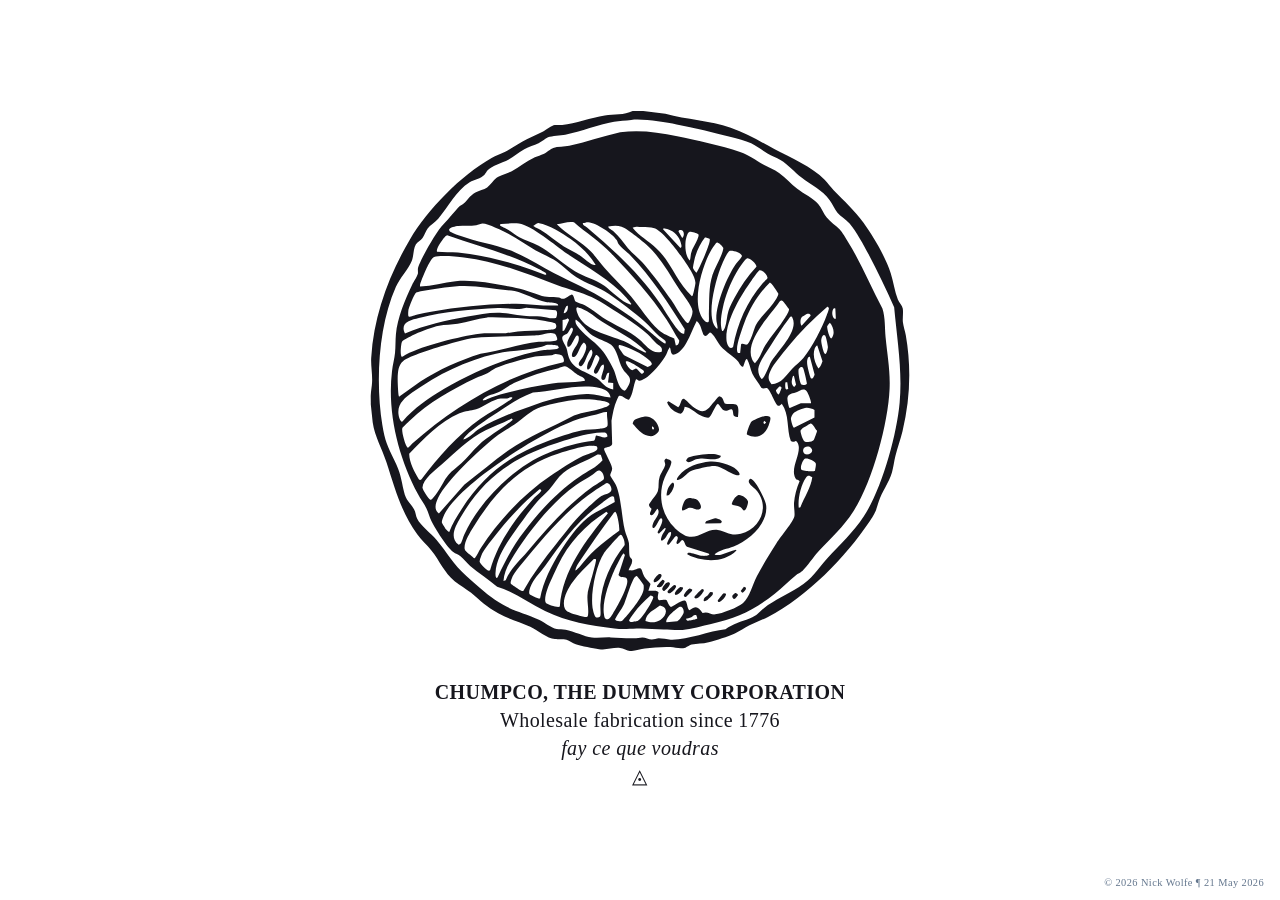
==== commit 3a468a45: "updated mod date in footer" ====
--- a/public/index.html
+++ b/public/index.html
@@ -4,69 +4,18 @@
   <meta charset="UTF-8">
   <meta name="viewport" content="width=device-width, initial-scale=1.0">
   <title>ChumpCo, The Dummy Corporation</title>
+  <link rel="stylesheet" href="style.css">
   <style>
-    :root {
-      --gap: clamp(1rem, 3vmin, 2.5rem);
-      --art-size: min(60vmin, 540px);
-    }
-
-    *,
-    *::before,
-    *::after { box-sizing: border-box; }
-
-    body {
-      margin: 0;
-      background: #fff;
-      color: #16161D;
-      font-family: ui-serif, Georgia, "Times New Roman", serif;
-      display: grid;
-      place-items: center;
-      min-height: 100dvh;
-      padding: 2rem;
-    }
-
-    main {
-      display: flex;
-      flex-direction: column;
-      align-items: center;
-      gap: var(--gap);
-      text-align: center;
-    }
-
-    .art {
-      width: var(--art-size);
-      height: var(--art-size);
-      display: block;
-    }
-    .art path {
-      fill: #16161D;
-    }
-
-    .caption {
-      margin: 0;
-      font-size: clamp(1rem, 1.6vmin + 0.6rem, 1.25rem);
-      letter-spacing: 0.02em;
-      line-height: 1.4;
-    }
-
-    .stamp {
-      position: fixed;
-      bottom: 0.75rem;
-      right: 1rem;
-      margin: 0;
-      font-size: 0.65rem;
-      color: #63768D;
-      letter-spacing: 0.04em;
-    }
+    body { background: #fff; color: #16161D; }
   </style>
 </head>
 <body>
   <main>
-<svg class="art" xmlns="http://www.w3.org/2000/svg" viewBox="0 0 146.47 146.87"><path d="m74.11 0 6.02.76c5.81 1.62 12.12 1.81 17.78 3.8 4.42 1.55 7.79 3.62 11.85 5.78 4.34 2.31 10.32 4.85 13.69 8.37.85.89 1.6 1.93 2.45 2.82 2.9 3.02 5.67 5.42 8.13 8.89 2.74 3.85 5.96 9.22 7.4 13.71.72 2.25 1.07 5.05 1.94 7.17.31.74 1.2 1.71 1.33 2.39.2 1.12-.09 2.62.04 3.8.12 1.06.59 2.4.79 3.53 1.53 8.81 1.17 17.33-.88 26.02-.55 2.32-1.38 4.53-1.95 6.8-.37 1.47-.51 3-.94 4.46-.81 2.76-2.75 5.22-3.59 7.92s-.89 3.03-2.45 5.34c-6.73 9.94-16.97 20.46-27.67 26.04-1.66.86-3.4 1.46-5.04 2.27-1.33.65-2.65 1.63-3.99 2.25-1.99.92-4.96 1.82-7.11 2.37-1.72.44-3.11.33-4.64.64-.47.09-1.18.66-1.68.83-1.38.48-2.7-.07-4.09-.15-1.99-.11-4.94.13-6.94.38-1.07.14-3.04.74-3.97.69-.7-.03-1.88-.74-2.77-.83-1.98-.2-3.62.67-5.72.33-1.79-.29-4.66-.79-6.33-1.35-.9-.3-1.66-.98-2.51-1.21-1.08-.29-2.11-.09-3.18-.18-2.1-.17-4.72-2.46-6.69-3.38-2.87-1.34-5.78-2.04-8.72-3.63-3.21-1.74-4.7-3.34-7.37-5.57-1.41-1.18-3.05-2.05-4.48-3.19-2.85-2.28-4.1-5.56-6.32-8.31-1.29-1.6-2.64-2.65-3.91-4.48-4.56-6.55-5.95-12.32-8.36-19.69-1.17-3.58-3.14-6.91-3.69-10.7l-.53-4.96c.03-.84-.04-1.68 0-2.52.05-1.13.31-2.38.36-3.53.1-2.11-.37-4.51-.24-6.6.71-11.45 4.77-22.36 10.53-32.16 4.78-8.12 13.96-17.53 22.21-22.15 1.16-.65 2.54-1.07 3.71-1.68 1.53-.8 3.04-1.88 4.59-2.72 1.86-1.01 3.85-1.8 5.72-2.79.85-.45 2.32-1.64 3.17-1.74.63-.07 1.33.04 2.01-.03 3.64-.38 7.83-2.02 11.58-2.57 2.5-.37 5.28-.1 7.58-1.23h2.88Zm-3.27 2.43c-1.53.2-3.23.23-4.65.51-4.34.83-8.92 2.6-13.28 3.51-1.3.27-3.6.27-4.69.7-.77.31-1.74 1.24-2.57 1.63-1.26.6-2.58.92-3.88 1.64-1.51.83-2.85 2.04-4.35 2.84-1.59.84-4.51 1.61-5.63 2.88-.3.34-.53.85-.85 1.19-1 1.1-2.76 1.26-4.04 2.07-3.75 2.4-5.78 6.7-8.55 9.92-.81.94-2.2 1.73-2.87 2.64-.53.71-.88 1.85-1.39 2.57-.47.66-1.41 1.09-1.83 1.77-.69 1.11-.57 3.15-1.08 4.44-.85 2.17-3.26 4.68-4.36 7.15-4.79 10.77-5.54 26-3.66 37.52.7 4.27 1.4 5.81 3.26 9.56 1.75 3.54 1.79 4.82 2.61 8.54.59 2.66 1.64 2.84 2.74 4.81.47.84.46 1.76.87 2.61.93 1.89 3.8 4.02 5.22 5.69 2.9 3.42 4.56 6.74 8.15 9.83 2.57 2.21 4.95 4.57 7.76 6.51 4.33 2.99 7.55 3.34 11.99 5.4 1.39.64 3.4 2.29 4.8 2.51.78.12 1.57.05 2.43.2 2.26.4 5.11 1.88 7.13 2.1 1.57.17 3.53-.06 5.16 0 2.14.07 4.14.31 6.35.25.7-.02 1.6-.26 2.27-.25.77 0 1.81.57 2.53.6.55.02 1.32-.36 1.91-.36.96 0 2.23.33 3.24.37 4.48.16 10.33-2.36 14.9-2.84 2.12-1.5 4.22-2.05 6.56-2.91s2.31-1.57 3.97-2.86c2.65-2.06 6.47-3.75 9.38-5.61 3.79-2.41 4.88-4.69 7.74-7.85 3.52-3.88 7.06-6.96 9.99-11.47 4.89-7.54 8.92-21.95 9.73-30.91.79-8.77-.7-17.27-1.49-25.96-2.15-4.83-4.5-9.68-6.96-14.39-1.32-2.52-3.36-6.25-5.16-8.39-.93-1.12-2.43-1.87-3.3-2.94-.79-.97-1.35-2.38-2.11-3.4-2-2.71-5.1-4.14-7.66-6.13-1.95-1.52-3.59-3.55-5.74-4.81-1.1-.65-2.39-1.12-3.52-1.76-1.43-.8-3-2.11-4.44-2.75-1.53-.68-3.84-1.25-5.5-1.7C93.25 5.82 88 4.57 83.2 3.65c-3.26-.62-9.23-1.63-12.4-1.21Z"/><path d="M117.34 125.14c-.48.45-1.18.72-1.69 1.12-1.95 1.56-3.76 3.44-5.76 5.03-5.68 4.5-10.23 6.56-17.32 8.22-2.18.51-5.61 1.41-7.74 1.62-1.39.13-3.67-.08-5.16-.11-2.42-.06-4.89-.33-7.31-.25-2.24.07-3.78.28-6.09-.01-6.83-.85-12.6-1.78-18.86-4.76-4.45-2.12-8.32-5.18-13.03-6.63-2.3-1.97-5.06-3.64-7.33-5.62-.9-.78-1.74-1.92-2.64-2.63-.61-.48-1.35-.69-1.96-1.15-1.74-1.32-4.96-6.38-5.95-8.44-.53-1.09-.82-2.37-1.35-3.44-.63-1.27-1.62-2.61-2.32-3.92-5.29-9.87-8.42-22.23-7.04-33.46.2-1.65.66-3.28.82-4.93s.09-3.37.24-5.03c.4-4.45 2.51-9.53 4.45-13.54.33-.67 1.56-2.55 1.55-3.13 0-1.2-.18-1.06.33-2.3 1.11-2.7 4.72-9.14 6.73-11.14 1.45-1.45 2.44-2.82 3.78-4.25.53-.56 1-.72 1.51-1.13 1.2-.99 1.65-2.16 3.27-3.08.97-.55 2.35-.79 3.19-1.37s1.73-1.99 2.49-2.57c.81-.62 3.13-1.31 4.21-1.87 2.2-1.13 3.95-2.73 6.29-3.78.74-.33 1.65-.55 2.35-.89.75-.36 1.98-1.47 2.64-1.67 1.17-.35 3.06-.3 4.35-.56 4.55-.92 9.28-2.64 13.85-3.66 5.37-.68 10.25 0 15.52 1.09s11.88 2.49 17.09 4.25c2.63.89 3.99 2.11 6.3 3.41 1.41.79 2.99 1.34 4.31 2.28 1.77 1.26 3.23 2.97 4.94 4.29s4.4 2.61 5.75 4.2c.85.99 1.41 2.51 2.22 3.54.99 1.26 2.56 2.26 3.6 3.36.7.74 1.64 2.39 2.21 3.31 3.58 5.75 6.2 12.21 9.39 18.18.81 2.55.62 5.26.87 7.89.45 4.77 1.29 9.01 1.08 13.91-.4 9.51-4.66 25.22-9.79 33.26-2.85 4.47-6.13 7.24-9.58 11.04-1.44 1.59-2.93 3.96-4.42 5.36ZM82.98 63.79c.7-.06.9-.75.93-1.35-1.22-1.88-2.24-3.9-3.47-5.76-4.31-6.48-9.67-12.43-15.08-18.01-3.04-3.14-6.79-5.52-10.08-8.39-1.59-.29-3.12.31-4.67.54 2.77 2.84 6.61 4.62 9.35 7.49 1.3 1.36 2.39 2.98 3.65 4.38 2.36 2.63 4.92 5.09 7.2 7.79 2.47 2.92 4.62 6.55 7.49 9.06 1.4 1.22 2.64 1.53 4.25 2.34zm2.27-3.25.16-1.15c-4.26-6.99-9.08-14.21-14.77-20.12-.86-.9-2.63-2.24-3.24-3.11-.24-.34-.28-.72-.5-1.06-1.11-1.78-5.62-4.72-7.73-4.87-.51-.04-.98.2-1.48.23-.06.73.68.81 1.14 1.2C66.59 38.28 73 44.1 78.89 52.6c1.07 1.55 4.41 7.4 5.89 7.9.15.05.31.09.47.05Zm-24.09-18.7c-1.65-2.78-4.19-5.16-6.8-7.05-1.94-1.41-6.22-4.01-8.55-4.29-.56-.07-1.09.46-1.56.73 0 .24 1.46.83 1.76 1 2.33 1.34 4.27 3.2 6.52 4.63 1.42.89 3.09 1.58 4.46 2.49.65.43 3.45 3.01 4.16 2.5Zm19.06 21.35c0-.24.04-.46-.11-.67-.17-.24-1.34-.99-1.69-1.31-1.35-1.24-2.58-2.76-3.95-3.96-2.69-2.36-6.72-5.44-9.67-7.47-2.79-1.92-6.2-2.81-8.95-4.6-1.8-1.17-3.4-2.96-5.18-4.18s-3.92-2.04-5.78-3.09c-2.53-1.44-4.9-3.15-7.47-4.52-1.44-.77-5.53-2.84-7.02-2.82-.35 0-1.2.39-1.69.47-1.61.26-3.37.04-5.01.27-.52.07-3.05.45-2.23 1.37.22.25 2.36 1.09 2.82 1.26 4.91 1.81 10.13 2.43 15.01 4.53 3.64 1.57 6.96 3.78 10.47 5.6 5.19 2.69 9.83 4.58 14.86 7.8 4.34 2.77 8.4 5.57 12.24 8.98.34.3 3.04 2.69 3.36 2.34ZM35.28 30.71l-.12.39c.05.26 1.8.96 2.17 1.18 1.04.6 2.01 1.51 3.08 2.08 1.63.87 3.6 1.44 5.24 2.31 3.43 1.82 6.54 4.87 9.88 6.91 2.64 1.61 5.46 2.12 8.01 3.98 1.77 1.3 4.88 4.49 6.87 5 .15.04.41.14.45-.1.02-.1-1.09-1.43-1.26-1.62-4.46-5.01-10.7-8.24-16.17-12.01-3.04-2.09-9.78-7.82-13.12-8.22-1.67-.2-3.37.12-5.04.1Zm29.35.71c-.29.31 1.2 1.16 1.44 1.38 1.59 1.41 2.55 2.96 3.89 4.5s3.23 3.01 4.61 4.62c2.33 2.71 5.12 6.53 7.17 9.49 1.11 1.6 2 3.42 3.21 4.94.22.28.82 1.05 1.07 1.22.32.22.47-.07.63-.34.42-.69.96-2.04.86-2.84-.19-1.51-2.66-4.46-3.59-5.88-2.72-4.19-5.2-8.88-8.99-12.23-1.25-1.11-5.31-4.4-6.69-4.82-1.29-.39-2.32-.27-3.62-.03Zm6.6.36c1.78 2.23 4.33 3.62 6.41 5.52 3.98 3.62 5.68 9.43 9.71 13.06.12-.1.21-.18.27-.33.17-.44.67-2.79.69-3.26.07-1.59-2.15-4.78-3.08-6.16-1.46-2.14-5.77-7.93-8.07-8.72-1.18-.4-2.16-.32-3.37-.35-.94-.03-1.61-.27-2.57.24Zm8.46.12-.19.29 4.73 5.1c.49-.31.25-.88.14-1.34-.4-1.74-1.85-3.24-3.53-3.78-.19-.06-1.04-.3-1.15-.27m4.33.49c-.14.04-.32.21-.31.38l1 1.76c.77-.67.56-2.47-.69-2.14m2.64.49c-.63.18-1 2.19-1.05 2.79-.12 1.56.03 3.8 1.14 4.98.18 0 .29-1.61.36-1.92.34-1.5 1.24-2.53 1.76-3.87.14-.37.51-1.14.15-1.39s-1.95-.71-2.36-.59M18 38.25c1.89.14 3.81.06 5.69.24 6.85.68 13.54 2.43 20.03 4.67 1.23.42 2.43.94 3.65 1.39.43.08.48-.24.17-.54-.24-.23-1.45-.83-1.84-1.04-7.85-4.1-16.6-6.2-24.9-9.15-.61 0-3.01 3.51-2.79 4.41Zm72.95-3.92c-1.48 1.9-2.52 4.18-3 6.55-.08.37-.33 1.57-.3 1.85.04.34.68.97.9 1.27.24 0 1.68-3.29 1.88-3.75.44-1.03.91-2.1 1.27-3.17.16-.48.72-1.91.45-2.31l-1.21-.44Zm3.25 1.42c-.34.07-1.39 1.72-1.61 2.1-2.51 4.3-5.61 14.83-2 18.98.35.4.68.78 1.27.55.22-.15.09-1.98.11-2.41.16-3.45-.1-7.07.99-10.4.62-1.87 1.73-3.65 2.43-5.49.14-.38.61-1.61.48-1.91-.14-.34-1.27-1.5-1.66-1.43Zm3.49 2.28c-.78.23-2.29 3.97-2.61 4.83-1.36 3.68-3.53 11.83-1.7 15.37.2.38.48.71.8 1 .2-.14.16-.19.15-.38-.03-.66-.33-1.57-.34-2.31-.04-4.21 2.85-11.31 5.23-14.8.27-.39 1.71-1.96 1.73-2.23.1-.98-2.62-1.67-3.27-1.47ZM79.13 65.45c.34-1.37-.61-1.46-1.42-2.2s-1.53-1.74-2.39-2.52c-1.69-1.51-3.99-3.18-5.89-4.42-2.55-1.67-6.74-4.5-9.38-5.73s-6.37-2.15-9.26-3.21c-8.43-3.1-16.36-6.48-25.43-7.54-1.92-.22-6.44-.71-8.13-.13-.55.19-1.28 1.6-1.57 2.15-.37.68-2.57 5.52-2.22 5.88 3.25-.1 6.44-1.11 9.65-1.44 4.39-.44 9.18.47 13.53 1.22 3.63.62 5.8 1.21 9.2 2.55 2.12.84 3.33.35 5.32.67.44.07.62.4 1.2.36s2.12-1.24 2.38-1.19c.61.11.57 1.63 1.11 2.01.43.3 1.75.61 2.4.95 1.66.86 3.24 2.28 4.85 3.31 3.13 2 7.21 3.61 10 5.95 1.69 1.41 3.51 4.25 6.04 3.34Zm16.44-5.62c.27.2.71-.79.78-.96.5-1.36.49-3.04.94-4.46.34-1.08 1.05-2.44 1.58-3.45 1.62-3.1 3.65-6.03 6.03-8.59.1-.85-2-2.52-2.61-2.27s-2.44 3.14-2.86 3.87c-1.63 2.83-2.99 6.33-3.66 9.53-.42 2.01-.86 4.35-.2 6.33m10.15-16.52c-.24.07-1.81 2.29-2.1 2.7-2.88 3.96-7.36 11.37-6.85 16.4.08.83.76 2.79 1.78 1.78 1.14-6.36 3.82-12.48 8.05-17.36.23-.26 1.25-1.17 1.3-1.35.17-.7-1.37-2.41-2.17-2.17Zm3.35 3.73c-.14-.14-.37-.22-.5-.4-3.07 2.95-5.45 6.84-6.9 10.84-.62 1.71-2.2 5.95-2.04 7.56.06.6.17.88.84.78l.26-2.38c.5-.4 1.07.14 1.47.1 1-.1 2.07-4.48 2.6-5.43 1.31-2.34 4.04-4.54 5.47-7 .19-.32.69-1.15.57-1.47-.14-.35-1.48-2.31-1.78-2.6Zm-58.1 5.84c.04-.24-.14-.36-.33-.45-.65-.29-2.2-.26-3.03-.45-2.79-.65-5.65-2.35-8.48-3.03-4.57-.34-9.2-1.36-13.75-1.34-3.3.01-7.24.66-10.54 1.21-.83.14-1.67.26-2.47.53-.54.35-2.03 4.18-2.13 4.94-.04.31-.19 1.72.24 1.69.38-.02 1.69-.52 2.24-.64 1.22-.28 2.46-.53 3.7-.74 7.57-1.31 15.19-2.07 22.86-2.17 2.54-.03 5.14.38 7.67.46 1.34.04 2.68-.04 4.02 0Zm60.51-1.3c-.14.04-.24.17-.32.28-2.57 3.8-9.49 10.63-7.46 15.61.18.45.42.81.8 1.12 1.32-1.33 1.83-3.21 2.77-4.78 1.57-2.64 3.9-5.01 5.5-7.69.27-.45 1.16-1.82.97-2.26-.05-.12-1.51-2.03-1.61-2.11-.21-.17-.36-.23-.64-.15ZM53.6 53c-.27-.04-.31 0-.46.2-.17.23-.73 1.7-.61 1.84.96-.23 1.15-1.16 1.08-2.04Zm70.58.25c-3.91 3.32-7.52 6.97-10.74 10.97-1.3 1.6-3.92 4.7-4.7 6.45-.65 1.45-.84 2.34.26 3.62 2.68-.04 4.04-2.49 5.63-4.2.95-1.03 2.17-1.87 3.05-2.94 2.42-2.93 5.1-8.13 6.39-11.71.12-.33.65-1.68.52-1.89-.06-.1-.29-.31-.41-.29Zm-67.98.13c-.54.1-.13 1.18-.01 1.53 1.59 4.79 8.57 5.93 12.61 7.66 1.85.8 3.53 2.2 5.35 2.92.26.1.6.35.8.04-3.39-3.59-7.99-5.66-12.1-8.28-1.73-1.11-3.52-2.71-5.41-3.46-.2-.08-1.12-.42-1.24-.4Zm-13.89.13c-2.52.74-5.12-.02-7.7.09-7.19.31-14.53.98-21.52 2.69-2.26.55-5.23 1.23-3.78 4.24 5.4-2.31 11.29-3.55 17.07-4.62 3.26-.61 6.05-1.19 9.43-1 2.15.12 4.33.66 6.48.84 1.25.1 2.71-.01 3.95.12 1.34.14 2.66.7 4.06.46.27-.09.71-1.85 0-2.12l-7.98-.71Zm84.05.23c-.63-.5-.82.83-.83 1.24 0 .55.27 1.67.97 1.5zm-7.81 1.44c-.1.03-1.13.71-1.23.81-.52.53-.61 1.8-.12 2.4l2.44-2.71c-.04-.6-.62-.62-1.09-.49Zm-4.32.71c-.15.04-.52.61-.66.79-1.61 2.13-3.24 4.67-4.7 6.93-1 1.55-3.33 4.78-3.46 6.49-.08.99.23 2.05.89 2.8.68.16 2.15-3.9 2.52-4.55 1.67-2.87 7.7-8.48 5.87-12.12-.1-.21-.16-.43-.46-.35Zm-82.48.25c-2.97.31-5.31 1.22-8.09 1.74-1.64.3-3.46.23-5.09.54-1.85.36-4.65 1.44-6.41 2.23-.59.27-3.38 1.62-3.62 2.01-.29.46-.42 2.63-.37 3.22.15 1.65.51.85 1.43.36 4.66-2.49 14.69-4.94 20-5.66 2.42-.33 4.78.02 7.15-.16 1.03-.08 2.18-.39 3.24-.48 2.51-.21 5.05-.17 7.55-.36.55-.04 2.04-.12 2.46-.3.62-.27.59-1.16.12-1.55-.29-.24-2.11-.53-2.61-.63-3.52-.64-6.95-.76-10.52-.87-1.72-.05-3.51-.28-5.24-.1Zm20.42 3.69c.18.02.28 0 .43-.11.13-.1 1.35-2.79 1.34-2.95l-.38-.4c-.37.36-.89.38-1.38.46v3Zm3.59-3.12c-.35.95.42 1.82 1.02 2.52 1.98 2.34 4.68 3.81 6.51 6.32 1 1.37 2.29 3.55 2.92 5.11.58 1.42 1.12 4.8 2.65 5.39.45.17.79-.57 1.02-.95 1.7-2.91-.33-3.07-1.48-5.19-.9-1.67-1.5-5.26-3.01-6.34-1.39-.99-3.69-1.63-5.19-2.61-1.67-1.09-2.77-3.13-4.45-4.25Zm19.78 73.74h1.98c.09 0 .73.3.77.44-.07.55-.48 1.67.06 2.09.32.25 1.59-.27 2.15.1.33.62.47 1.39 1.12 1.79.26.05 2.94-1.92 3.8-1.75.7.13.6 2.25 1.27 2.68 1.83-1.4 2.34-.99 3.56.76 1.35-.59 2.2.47 3.43.34 1.87-.2 6.17-1.85 7.59-3.08 1.8-1.57 2.59-5.07 3.75-7.28 1.55-2.92 3.56-6.23 5.37-9.02.99-1.53 4.64-5.93 4.84-7.27.17-1.1-.19-2.48-.1-3.69.14-1.92.75-4.14 1.51-5.89-.41-.51-.73-.07-1.12-.77-1.4-2.52 1.14-5.94.9-8.58-.05-.57-.27-1.18-.72-1.56-.12-.05-.89.48-1.44 0-1.19-3.22-.35-7.22-2.46-10.13-.21.22-.54.57-.86.57-.83 0-2.09-4.13-3.09-4.78-.39-.26-1.09.3-1.63-.17-.65-1.27-1.82-2.55-2.42-3.82s-.73-2.71-1.42-3.92c-.47-.34-.9 1.87-1.07 1.99-.51.36-1.15-1.08-1.45-1.44-1.23-1.49-3.32-2.53-4.61-4.02-.53-.62-2.31-3.95-2.98-3.82-.37.07-.99 1.53-1.69.7-.27-.32-.71-2.02-1-2.6-.24-.47-.52-.89-.92-1.23-1.04 1.93-1.7 4.05-2.8 5.95-.79 1.37-1.96 3.06-3.65 3.26-.76-.41-.5-1.36-.86-2.02-.49.55-.64 1.32-1 2-1.09 2.06-3.9 5.4-5.9 6.56-.37.21-1.04.61-1.46.53-.28-.05-.66-.59-.87-.34-.75 1.79-.72 3.89-1.88 5.5-.79.09-2.1-1.57-2.8-.94-.09.08-.39.78-.47.96-.81 1.78-1.15 3.79-1.49 5.71l.19 6.31c-.25 1.01-2.15.79-2.21 1.35s2.03 3.95 2.19 5.22c.1.78-.57 1.52-.52 1.96.04.34 1.31 2.1 1.55 2.63 1.47 3.22 1.56 8.7 2.43 12.31.26 1.08.96 2.46 1.11 3.44.13.86-.02 3.2.28 3.79.12.23.44.38.53.67.35 1.13-.64 1.98-.9 3 .4-.03.86.05 1.25 0 .59-.09 1.59-.87 2.12-.42.27.23.57 1.56.9 2.1.45.73 1.15 1.36 1.7 2l-.58 1.84Zm49.34-72.89c-.06 0-.68.85-.72.96-.16.45.62 3.35 1.08 3.35 1.15-1.22.63-3.16-.36-4.31M65.95 75.78v-1.8l-1.42-.14.34-2.62c-.87-.18-.77 1.31-1.2 1.74-.23.23-.73.28-.9-.06-.32-.65 1.09-3.03.54-3.96-1.04-.04-1.27 2.74-2.19 2.5-.1-.03-.35-.25-.39-.35-.28-.64 1.44-2.81 1.48-3.81.02-.41-.46-.62-.7-.93-.09-.05-.21.02-.29.08-.33.26-.97 2.66-1.46 3.34-.92 1.29-1.1.09-.78-.9.39-1.21 1.97-2.82 1.02-4.01-1.05.58-1.75 4.33-2.77 4.53-.5.1-.76-.37-.62-.85.07-.25.98-1.48 1.2-1.92.52-1.07 1.45-2.88.16-3.68-1.02.51-1.67 3.82-2.64 3.96-.85.12-.64-.69-.47-1.2.42-1.25 1.71-2.39 1.74-3.78.01-.49-.08-1.12-.73-.72-.16.1-1 1.89-1.32 2.28-.16.2-.76.93-1.02.55-.54-1.54 1.3-3.38 1.46-4.56.05-.34-.27-.61-.56-.43-.33.37-.51.98-.84 1.32-.35.36-1 .53-1.31.85-.71.74.67 2.44.95 3.22s.34 1.75.66 2.58c1.29 3.35 4.77 3.79 7.39 5.56 1.58 1.07 2.61 2.93 4.66 3.19ZM7.69 77.7l5.91-4.22c5.03-3.24 10.55-5.68 16.25-7.49 5.16-.65 10.73-2.7 15.82-3.24.79-.08 4.84.17 5.05-.59.08-.29-.32-1.41-.68-1.57-1.26-.57-2.76.16-4.06.31-.55.06-1.34.11-1.9.13-4.67.22-9.35.24-14.03.48-3.48.18-7.13 1.33-10.46 2.37-2.49.78-8.99 2.72-10.81 4.18-1.29 1.03-1.39 2.97-1.45 4.54-.03.61.12 4.92.37 5.1Zm115.9-16.64c-.73-.63-1.06.95-1.06 1.47 0 .6.52 2.73.81 3.27.58 1.08.99-1.17 1-1.59s-.53-2.96-.75-3.15m-75.53 2.52c-.46.07-1.04.4-1.53.51-4.1.99-8.36 1-12.47 1.92-8.23 1.84-15.87 5.66-22.7 10.51-2.16 1.54-4.29 3.27-3.77 6.24.08.45.47 1.97 1.04 1.71 3.14-3.67 7.22-6.47 11.35-8.91 7.85-4.64 17.31-8.65 26.29-10.4.29-.06.61-.15.9-.18.52-.05 4 .05 4-.66-.15-.15-.23-.44-.42-.52-.3-.11-2.36-.29-2.71-.23Zm19.45-.03c0 .27-.15.43-.06.71.1.3 1.32 2.08 1.58 2.27l6.27 3.09c1.25-.43 1.55-.75.54-1.76-1.97-1.98-5.66-3.62-8.34-4.31Zm53.95.24c-.28-.2-.66.73-.72.89-.62 1.76.06 3.82 1.02 5.34.63-.48.83-1.25 1.11-1.96l-1.41-4.28Zm-71.24 2.3c-.29.03-.66.27-1 .33-1.26.19-2.57.12-3.82.25-2.45.25-9.13 2.2-11.39 3.23-.76.35-1.52 1.03-2.29 1.43-.97.5-2.13.84-3.12 1.31-6.54 3.1-12.74 6.59-18.02 11.59-.28.27-1.9 1.81-1.97 1.98-.33.77.73 4.61 1.32 5.27.12.14.12.16.3.07.23-.12.8-.84 1.07-1.09 11.59-10.29 25.75-18.84 41.06-22.13.45-.31 0-1.47-.34-1.8-.28-.28-1.39-.49-1.77-.45Zm69.2.7c-.74.15-.75 1.37-.72 1.98.03.57.7 3.44.97 3.82.46.65.95-.55 1.05-.94l-1.31-4.86Zm-49.81 1.23c-.67.08.22 1.32.42 1.58.18.23.84.93 1.11.88l.98-.46c.41.04 1.24 1.34 1.59 1.43.3.08.81-.4.52-.77-.21-.27-2.01-1.43-2.42-1.66-.36-.21-1.91-1.02-2.21-.99Zm-11.33 5.36c-.08-1.01-1.26-1.16-2.03-1.63s-2.77-2.38-3.52-2.3c-.38.04-1.19.38-1.67.49-4.12.93-7.6 2.08-11.48 3.74-1.94.83-3.07 1.9-4.72 2.72-1.27.64-3.14.78-4.16 1.84-.25.26-.41.55.09.45s1.41-.6 1.97-.79c4.91-1.63 11.47-3 16.61-3.77 2.07-.31 4.13-.23 6.2-.4.9-.07 1.81-.23 2.7-.36Zm58.8-3.79c-.06 0-.62.53-.66.61-.24.41.08 2.24.2 2.81.06.26.34 1.29.52 1.4.31.18 1.33.12 1.5-.31-.08-.63-.84-4.12-1.15-4.37-.1-.08-.28-.12-.42-.14Zm-1.97 2.47c-.39-.31-.61 1.44-.61 1.62.01.53.25 1.05.67 1.38l.51-.63-.57-2.36Zm-1.82 1.7h-.46c-.13.33-.19 1.9.19 2.01l.53-.19zm-48.06 4.18c-.17-1.58-1.59-2.26-2.97-2.6-5.42-1.35-12.59.89-18.13 1.22-3.01 1.07-5.72 2.81-8.36 4.59s-7.77 5-9.93 7.22c-.1.11-.76.87-.65.96 1.75-.38 2.91-2 4.35-2.9 4.51-2.8 10.46-4.95 15.49-6.69 4.67-1.62 8.69-2.49 13.67-2.75 2.25-.12 4.33.72 6.53.96Zm45.89-2.98-.92 1c.09.46.28.86.66 1.14.32.07.71-1.49.88-1.76.01-.26-.4-.41-.62-.38m8.66 4.54c0-.74-.95-3.4-1.56-3.65-.95-.4-1.52.3-2.28.59-.92.36-2.46.45-2.61 1.59-.05.39.29 2.67.66 2.77l2.98-1.31h2.82ZM38.5 77.94c-.54-.28-.87.15-1.39.23-.56.08-1.21-.04-1.79.01-2.05.18-4.67 2.31-6.66 2.93-1.57.5-2.76.35-4.52 1.12-5.34 2.33-9.68 6.92-13.68 11.02.06 2.52 1.41 4.79 2.61 6.93.2.25.52.24.74 0 4.52-6.02 9.84-12.1 16.02-16.47 2.6-1.84 5.77-3.38 8.28-5.27.18-.13.43-.23.39-.51Zm17.71.5c-3.22.39-6.81 1.06-9.92 2.07-2.8.91-4.83 3.18-7.2 4.79-1.87 1.27-3.61 2.08-5.44 3.55-4.21 3.37-13.06 11.66-15.31 16.34-.67 1.4-1.28 3.17.2 4.28l6.89-7.85c4.06-2.99 7.83-6.37 11.95-9.27 5.55-3.9 11.94-6.37 17.9-9.55 2.48-.88 5.18-1.08 7.67-1.92 1.58-.53 3.27-1.14.6-1.92-1.73-.5-5.56-.73-7.34-.51Zm62.23 2.28c-.74.08-2.86.9-3.39 1.41-.26.26-.77 1.12-.77 1.48 0 .42.47 2.38.83 2.54l5.58-2.82v-2.04c-.61-.35-1.54-.64-2.25-.57m-54.17 1.17c-1.01-.09-1.92.43-2.88.66-2.18.54-4.11.85-6.23 1.68-4.61 1.81-9.56 4.59-13.78 7.2-5.98 3.69-19.1 12.55-21.65 19-.15.39-.49 1.18-.36 1.55.07.19.93 1.59 1.09 1.8.24.3.52.58.89.73.8-2.28 2.16-4.39 3.48-6.42 5.85-9.03 13.11-14.57 23.2-18.28 2.74-1.01 6.38-2.29 9.2-2.91 1.7-.38 3.36-.23 5.06-.46.57-.07 2.04-.22 2.12-.88.14-1.2-.27-2.46-.13-3.66Zm-25.95 1.72c-2.22 1.34-4.74 2.08-7.06 3.22-4.39 2.15-8.42 6.15-12.06 9.4-1.56 1.39-4.99 3.89-5.13 6.15-.04.56 1.62 3.07 2.13 3.33.17.09.18.03.3-.06.44-.3 1.25-1.41 1.59-1.89 1.06-1.49 1.85-3.4 3.02-4.78.97-1.14 2.44-2.13 3.54-3.17 1.61-1.53 3-3.36 4.61-4.86 2.74-2.54 6.34-4.45 9.24-6.83l.11-.23zm81.19 1.42c-.11.02-1.69.99-1.88 1.13-.2.16-.71.6-.73.83-.05.5.58 2.51 1.03 2.8.6.39 2.11.29 2.57-.28.1-.13.93-2.39.91-2.53-.59-.42-1.11-2.12-1.91-1.95Zm-56.7 2.41c-3.49.17-6.84 1.17-10.14 2.21-12.94 4.09-21.42 9.05-28.34 21.05-1.28 2.22-3.03 5.3-.42 7.25.22-.05.4-.1.55-.29.28-.34.73-1.93.99-2.49 4.23-9.18 13.55-18.5 22.97-22.23 3.93-1.56 7.99-2.82 12.21-3.25.55-.1.38-1.34.72-1.44.99.05 2.17 1.05 3.03.27-.02-1.08-.66-1.13-1.57-1.09Zm-3.36 3.6c-2.41.23-5.97 1.34-8.34 2.09-10.73 3.41-17.45 10.75-23.22 20.07-.91 1.47-2.63 4.16-2.34 5.92.13.82 1.94 1.77 2.45 2.47l.3.06c.69-.82 1.05-1.86 1.65-2.79 4.92-7.57 11.49-14.57 18.98-19.63 2.56-1.73 6.05-4.04 8.78-5.37.79-.38 3.68-1.16 3.89-1.86.08-.25.06-.68-.21-.82-.29-.14-1.58-.18-1.95-.15Zm60.3.6c-.79-.85-2.61-.14-2.06 1.16.58 1.37 3.29.17 2.06-1.16m-57.18 1.91c-.13-.09-.84-.19-1.02-.05-2.84 1.73-6.55 2.82-9.14 4.9-1.57 1.25-2.61 3.12-3.91 4.61-.91 1.04-2.09 1.96-3 2.99-2.09 2.37-4.31 5.52-6.15 8.12-2.34 3.3-5.25 7.41-5.42 11.6-.01.34.02 1.79.59 1.07 2.1-4.48 4.16-8.53 7.21-12.45 4.6-5.9 8.91-10.71 15.14-14.96 2.09-1.42 4.54-2.38 6.18-4.37.02-.08-.42-1.41-.48-1.46m58.27 4.26c.04-.53.4-1.65.15-2.08-.37-.63-2.38-1.52-2.95-1.14-.54.36-1.35 2.4-.9 2.96.12.15 1.78.38 2.11.41.3.02 1.45.06 1.59-.14ZM36.1 127.82l.61-.17c1.21-3.15 3.81-5.37 5.93-7.86 5.79-6.8 10.55-12.41 17.88-17.72.45-.32 2.66-1.67 2.8-1.87.33-.46-.1-1.66-.5-2.04-1.05-.99-1.55.08-2.42.68-1.48 1.02-3.09 1.83-4.56 2.87-6.76 4.77-13.75 13.67-17.92 20.8-.95 1.62-1.69 3.4-1.82 5.31m80.33-19.91.43-.11c1.03-2.72 2.85-5.24 3.23-8.16-.73-.48-1.17-.7-1.73.08-1.37 1.93-2.25 5.86-1.94 8.19Zm-52.31-6.69c-.4.09-2.72 1.69-3.24 2.04-8.3 5.64-14.04 13.04-20.41 20.6-.84.99-1.85 2.28-2.22 3.53-.09.32-.31.96-.13 1.21.15.2 1.88 1.34 2.21 1.51.23.12.96.53 1.16.41 2.57-4.57 5.72-8.75 9-12.83 2.18-2.72 4.96-6.41 7.43-8.76 1.23-1.17 3.47-3.25 4.81-4.19.79-.56 2.69-.69 2.74-1.82.03-.63-.61-1.87-1.34-1.71Zm-18.23 1.67c-4.13 3.46-7.82 7.29-11.16 11.51-1.27 1.61-4.05 4.92-4.72 6.67-.13.33-.43 1.21-.39 1.52.05.36 1.95 2.52 2.6 2.44l.26-.17c2.11-7.51 6.74-13.93 11.94-19.59.39-.42 1.75-1.58 1.93-1.92.13-.25-.21-.53-.46-.47Zm20.27 2.05s-.44-.14-.53-.14c-.36 0-2.05 1.27-2.48 1.58-7.03 5.05-10.75 10.44-15.69 17.28-1.34 1.86-3.3 3.69-4.06 5.89-.15.44-.5 1.54-.18 1.87.29.3 2.56 1.35 2.83 1.14.9-4.64 3.08-8.93 5.58-12.89 1.83-2.9 4.62-6.89 7.31-9 2.26-1.77 5.01-2.81 7.44-4.32zm-14.73 29.81c.73-9.84 7.11-17.98 13.08-25.34l-.42-.4c-5.73 3.61-10.34 8.53-13.23 14.68-.9 1.92-2.16 4.54-2.87 6.49-.3.84-.88 2.88-.32 3.62.3.39 3.45 1.45 3.75.95Zm4.21-9.81c.13.13 1.2-.99 1.32-1.14 1.43-1.65 2.41-2.93 4.07-4.44 2.06-1.87 4.29-3.57 6.54-5.21.21-.7-.5-5.02-1.08-5.16-.28.08-.46.46-.64.68-3 3.92-6.16 8.54-8.92 12.66-.55.82-1.11 1.61-1.29 2.6Zm12.31-9.7c-.42.11-4.03 4.28-4.45 4.91-2.21 3.36-3.72 10.84-3.19 14.8.07.52.51 2.66 1.04 2.8.26.07 1-.12 1.09-.43.18-.6-.02-2.31.02-3.09.35-5.93 2.94-11.5 6.57-16.09.12-.42-.08-1.23-.21-1.66-.1-.31-.47-1.35-.88-1.24Zm.82 5.02c-.26 0-2.24 4.05-2.48 4.59-1.42 3.18-3.5 8.79-2.83 12.22.13.68.19 1.17 1.01 1.17.52 0 1.12-1.12 1.41-1.56 1.16-1.78 3.74-6.56 3.9-8.56.17-2.17-1.61-.58-2.4-1.92l1.75-5.45-.37-.48Zm-7.5 1.69c-.05-.07-.57-.19-.66-.02-1.97 2.03-4.09 3.94-5.74 6.26-1.29 1.82-3.09 5.03-2.02 7.27.46.96 2.78 1.53 3.76 1.75.4.09 1.8.45 2.09.43.32-.02.38-.4.41-.65.23-1.94-.39-3.83-.1-5.86.19-1.32 2.53-8.8 2.25-9.18Zm10.88 4.56c-.98.26-2.75 6.59-3.3 7.74-.62 1.31-1.72 2.65-2.4 3.96-.1.61 1.45.6 1.82.49.16-.05.37-.32.51-.45 1.55-1.59 5.16-5.99 5.44-8.1.04-.29.06-1.02-.02-1.28-.04-.13-1.42-1.97-1.59-2.13-.14-.13-.23-.29-.46-.23m.95 11.81c.49-.44 1.18-1.39 1.58-1.96.43-.6 2.3-3.61 2.16-4.15-.09-.24-.58-.49-.82-.39-1.63 1.41-3.16 2.95-4.42 4.7-.29.4-1.11 1.5-1.25 1.87-.04.11-.13.2-.04.32.09.13.2.23.37.24.2.02 1.66-.19 1.88-.27.14-.05.41-.26.53-.37Zm1.6.41c1.49.49 2.7.54 4.07-.31 1.74-1.08 2.33-3.47-.1-3.95-1.56 1.2-3.76 2-3.96 4.26Zm9.2-3.82c-.11.04-1.68 1.28-1.88 1.47-.26.23-.62.58-.83.84s-1.1 1.55-.73 1.8l2.92-.21c.16-.05.66-.59.8-.76.34-.4.99-1.3.96-1.79-.03-.75-.35-1.63-1.24-1.36Zm1.84 3.22c.09.2.16.46.42.48s1.64-.24 1.96-.32c.18-.05.68-.14.71-.34l-.27-.78c-.62-.41-.95.35-1.54.62-.39.18-.86.28-1.28.34"/><path d="M82.66 113.39c.78.77 2.29 1.92 3.34 2.24 3.19.96 5.25-2.11 8.4-1.68 2.41.33 3.4 1.8 6.26 1.04 5.49-1.46 8.1-7.72 3.97-12.11-.51-.54-2.26-1.64-1.72-2.55.33-.55.7-.2 1.06.09 1.14.93 3.46 5.52 3.59 6.96.45 4.96-4.65 9.38-8.84 11.06-1.72.69-3.76.86-5.18 2.13 0 .39 1.65.09 1.94.02 1.31-.29 2.53-1.08 3.87-1.28l.12.24c-2.7 2.65-6.59 3.09-10.16 2.24-.81-.19-2.32-.66-3.01-1.07-.38-.23-.1-.54.19-.55.89-.02 2.41.69 3.4.8.39.04 2.2.14 2.2-.41l-.24-.23-5.84-1.84c-.57-.28-.66-1.64-1.23-1.78-.3-.07-1.02 1.24-1.41 1.06-.81-.37.94-1.79-.34-2.16-.3.02-1.68 2.28-2.05 2.34-.6.11-.35-.47-.22-.81.34-.9 1.11-1.56.9-2.64-.79-.07-1.04 1-1.5 1.56-.86 1.05-1.6 1.17-1.02-.43.26-.73.82-1.3 1.08-2.04-.17-.26-.27-.12-.47.01-.27.18-1.29 1.37-1.39 1.37l-.36-.35c.23-.53 2.06-3.65.95-3.83-.51-.08-1.27 2.58-2 2.61-.6.02-.26-.95-.14-1.29.41-1.17 2.18-2.73 1.2-3.96-.49.32-1.15 2.1-1.86 1.74-.6-.31.24-1.29.2-1.69-.02-.19-.78-.58-.66-1.17.49-1.08 2.1-2.66 2.41-3.71.39-1.29 0-2.57.5-3.94.28-.78 1.37-2.44 1.48-3.09s-.68-1.28.32-1.8c.47.32 1.43.33 1.36 1.08-.1 1.05-1.35 3.03-1.8 4.09-1.97 4.69-.91 10.14 2.7 13.71ZM99.61 80.01c.61.61.34 2.41.27 3.2-1.54.09-1.17-.81-1.44-1.73-.25-.84-1.13-.05-1.64.03-1.24.19-1.58-1.24-2.37-1.89-.87.46-1.8 3.77-2.63 3.82-.42.03-1.6-.41-2.03-.61-1.5-.7-2.7-2.15-4.39-2.38-.09.74-.42 1.48-1.04 1.9-1.6-.35-3.22-1.54-3.73-3.14l.38-.3 2.64 1.65c.76-.4.64-2.5 1.67-2.25.18.04 2.28 2.13 2.8 2.48 1.56 1.05 2.5 1.26 3.94-.09.45-.42 2.46-3.06 2.75-3.09 1.08.19 1.01 1.17 1.5 1.95.79.36 2.79-.09 3.33.45ZM74.55 83.12c1.54-.22 3.09 1.06 3.6 2.46.27.74.46 1.33-.15 1.95-.84.84-1.45 1.07-2.6.8-1.86-.43-2.93-1.95-4.15-3.28.06-.41.31-.86.65-1.11.39-.28 2.13-.76 2.65-.83Zm2.13 2.61c-.35.29-.2.73.12.95l.28-.4-.4-.56ZM107.04 83c.42-.07 1.28-.03 1.59.27.29.27-.26 1.92-.43 2.34-1.04 2.67-3.21 3.76-5.88 2.4-.22-.31.84-3.08 1.2-3.49.47-.51 2.81-1.41 3.51-1.52Zm-.02 1.29c-.29.18-.27.85.12.84l.41-.41-.53-.44Z"/><path d="M92.3 95.35c2.08-.21 6.71.97 7.83 2.9.55.95-.16.92-.85.73-1.89-.54-3.62-2.16-5.61-2.43-1.08-.15-3.96.59-5.17.89-2.08.52-2.15 1.09-3.61 2.26-1.06.84-2.4 1.16-1.08-.48 2.01-2.5 5.42-3.56 8.48-3.87ZM86.55 105.29c.22-.03 1.57.19 1.83.27.89.27 2.2 2.5.87 2.8-.96.22-1.53-.61-2.6-.45-.6.09-1.24.78-1.87.78-.44-.32.4-2.7.92-3.05.09-.06.76-.34.85-.35M99.97 104.45c.83-.22 2.46.95 2.65 1.75.1.4-.49 2.28-.9 2.41-.49.16-.6-.4-.88-.65-.83-.76-1.79-.38-2.63-.97-.09-.29.56-1.45.78-1.71.11-.14.88-.81.98-.83M95.21 93.76c.09.71-1.22.92-1.76.95-1.77.07-3.11-.57-4.99.04-.83.27-1.99 1.3-2.69.4.08-.45.4-.77.8-.96 1.3-.64 5.31-1.03 6.77-.9.66.06 1.23.34 1.86.48ZM91.01 112.23c-.02-.28-.03-.41.19-.59.16-.13 2.18-.83 2.4-.85.62-.04 2.68.73 1.55 1.31l-4.14.12ZM80.46 104.55c.1-1.3.55-2.79 1.73-3.48 1 .59-.74 3.29-1.22 3.45-.16.05-.35.02-.51.03M90.13 129.99c.92.11.27.91-.08 1.36-.32.41-1.46 1.69-1.98 1.03-.13-.17.1-.42.19-.54.16-.21 1.74-1.82 1.87-1.84ZM93.04 130.95c.08.09.01.45-.05.59-.04.09-1.29 1.34-1.43 1.44-.18.13-.95.55-1.02.18.1-1.01.62-1.03 1.2-1.55.24-.22.41-.75.77-.77.06 0 .52.1.53.12ZM81.27 128.33c.51.42-.95 1.88-1.35 2.13-.34.21-.54-.11-.66-.42.15-.63 1.28-2.31 2-1.71ZM82.95 129.05c.53.44-1.12 2.08-1.59 2.13-.34.03-.78-.21-.59-.6.08-.17 1.63-1.65 1.78-1.65.07 0 .36.08.41.12ZM87.4 130.1c.06.2 0 .36-.1.54-.06.09-1.4 1.44-1.5 1.5-.2.13-.42 0-.61-.13-.26-.52 1.24-2.15 1.54-2.14.17 0 .46.21.67.23M78.99 126.05c.61.51-1.36 2.48-1.95 2.02-.51-.4 1.1-1.99 1.39-2.11.13-.05.47.02.57.09ZM84.88 129.63c.37.43-1.23 1.87-1.66 1.97-.13.03-.24.1-.37 0-.66-.49 1.14-2.08 1.39-2.11.08 0 .62.11.64.13ZM96.64 131.29c.09.76-1.16 2.05-1.8 2.23-.28.08-.51-.17-.44-.44.03-.11 1.32-1.72 1.45-1.81.3-.19.46 0 .78.01ZM79.35 127.47c.25-.07.48.2.59.4-.1.52-.63 1.4-1.15 1.57-.24.08-1.16.16-.91-.31.09-.16 1.36-1.64 1.47-1.66M99.12 131.08c.28-.06.81.29.74.62-.01.07-.65.86-.75.92-.49.32-.85-.4-.77-.76.03-.11.67-.76.78-.78M101.5 129.41l.49.2c.34.49-.55 1.22-.95 1.44l-.42-.51.88-1.12Z"/></svg>
+    <img class="art" src="logo.svg" alt="[logo]">
 <p class="caption"><strong>CHUMPCO, THE DUMMY CORPORATION</strong><br> Wholesale fabrication since 1776<br>
       <i>fay ce que voudras</i><br>
     ◬</p>
   </main>
-  <p class="stamp">© 2026 Nick Wolfe ¶ 20 May 2026</p>
+  <p class="stamp">© 2026 Nick Wolfe ¶ 21 May 2026</p>
 </body>
 </html>
--- a/public/style.css
+++ b/public/style.css
@@ -0,0 +1,48 @@
+:root {
+  --gap: clamp(1rem, 3vmin, 2.5rem);
+  --art-size: min(60vmin, 540px);
+}
+
+*,
+*::before,
+*::after { box-sizing: border-box; }
+
+body {
+  margin: 0;
+  font-family: ui-serif, Georgia, "Times New Roman", serif;
+  display: grid;
+  place-items: center;
+  min-height: 100dvh;
+  padding: 2rem;
+}
+
+main {
+  display: flex;
+  flex-direction: column;
+  align-items: center;
+  gap: var(--gap);
+  text-align: center;
+}
+
+.art {
+  width: var(--art-size);
+  height: var(--art-size);
+  display: block;
+}
+
+.caption {
+  margin: 0;
+  font-size: clamp(1rem, 1.6vmin + 0.6rem, 1.25rem);
+  letter-spacing: 0.02em;
+  line-height: 1.4;
+}
+
+.stamp {
+  position: fixed;
+  bottom: 0.75rem;
+  right: 1rem;
+  margin: 0;
+  font-size: 0.65rem;
+  color: #63768D;
+  letter-spacing: 0.04em;
+}
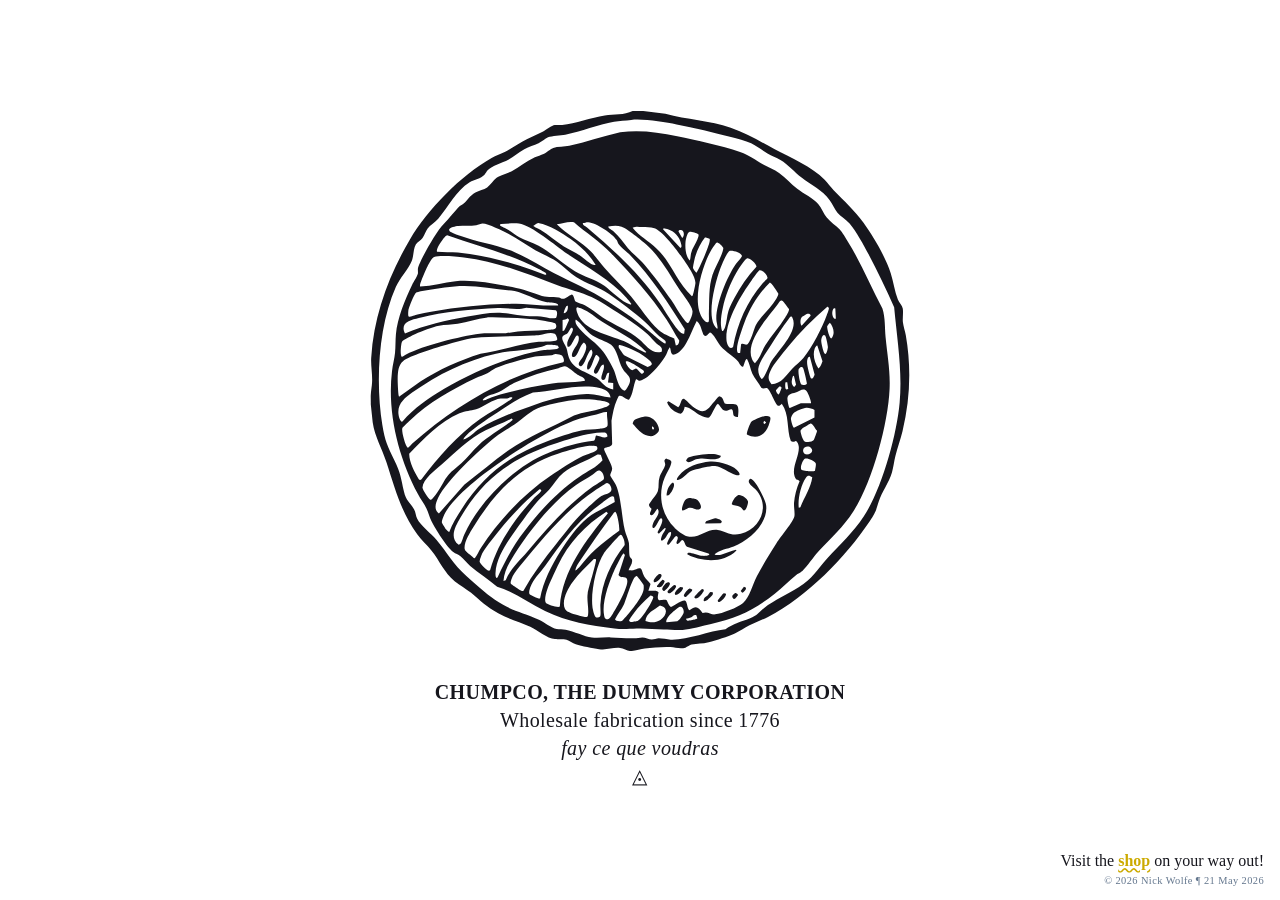
==== commit 60529877: "added shop page nb needs purchase link" ====
--- a/public/index.html
+++ b/public/index.html
@@ -7,15 +7,21 @@
   <link rel="stylesheet" href="style.css">
   <style>
     body { background: #fff; color: #16161D; }
+    a {font-weight: bold; text-decoration-style: wavy; color: #CCAA00;}
+    a:hover { color: #FFD600; }
   </style>
 </head>
 <body>
   <main>
     <img class="art" src="logo.svg" alt="[logo]">
-<p class="caption"><strong>CHUMPCO, THE DUMMY CORPORATION</strong><br> Wholesale fabrication since 1776<br>
+    <p class="caption">
+      <strong>CHUMPCO, THE DUMMY CORPORATION</strong><br>
+      Wholesale fabrication since 1776<br>
       <i>fay ce que voudras</i><br>
-    ◬</p>
+      ◬
+    </p>
   </main>
-  <p class="stamp">© 2026 Nick Wolfe ¶ 21 May 2026</p>
+  <p class="stamp">Visit the <a href="shop/">shop</a> on your way out!<br>
+<span class="copyright">© 2026 Nick Wolfe ¶ 21 May 2026</span></p>
 </body>
 </html>
--- a/public/style.css
+++ b/public/style.css
@@ -42,6 +42,9 @@
   bottom: 0.75rem;
   right: 1rem;
   margin: 0;
+  text-align: right;
+}
+.copyright {
   font-size: 0.65rem;
   color: #63768D;
   letter-spacing: 0.04em;
